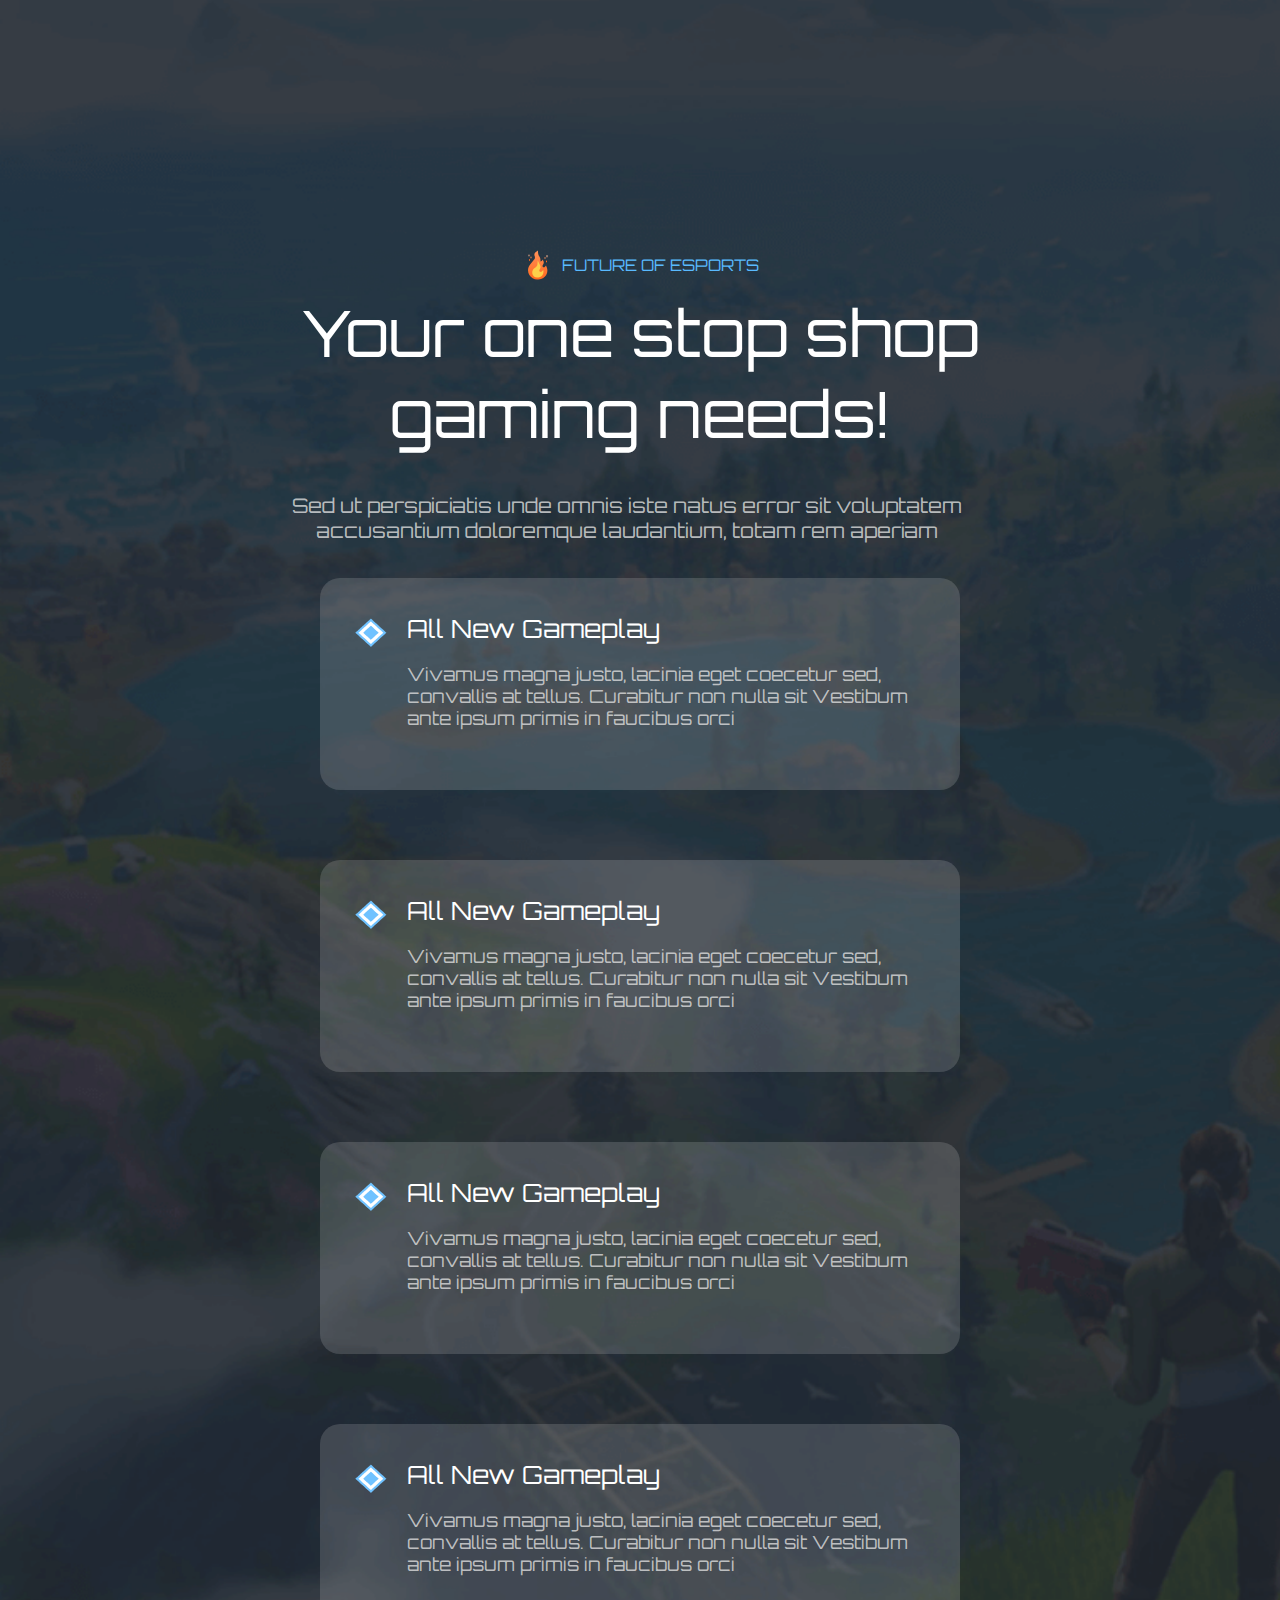
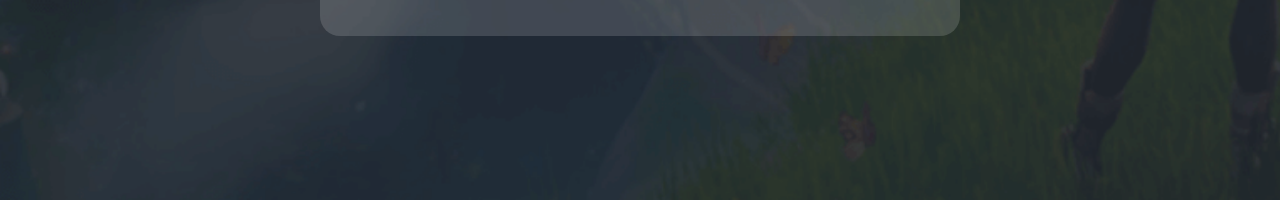
==== index.html @ 2cdca4f6 "index" ====
<!DOCTYPE html>
<html lang="en">
  <head>
    <meta charset="UTF-8" />
    <meta name="viewport" content="width=device-width, initial-scale=1.0" />
    <title>Projects</title>
    <link rel="stylesheet" href="./css/style.css" />
    <link
      rel="stylesheet"
      href="https://cdnjs.cloudflare.com/ajax/libs/font-awesome/6.5.2/css/all.min.css"
      integrity="sha512-SnH5WK+bZxgPHs44uWIX+LLJAJ9/2PkPKZ5QiAj6Ta86w+fsb2TkcmfRyVX3pBnMFcV7oQPJkl9QevSCWr3W6A=="
      crossorigin="anonymous"
      referrerpolicy="no-referrer"
    />
  </head>
  <body>
    <!-- <header id="navbar">
      <div class="container">
        <nav>
          <div class="nav-brand">
            <img class="logo__brand" src="./images/header/logo-brand.svg" alt="No img?" />
            <i
              class="fa-solid fa-bars nav-brandIcon"
              id="menu-toggleIconId"
            ></i>
          </div>
          <ul class="nav-menu" id="nav-menuId">
            <li class="nav-menu__item">
              <a href="#home_pg" class="nav-menu__link">Home</a>
            </li>
            <li class="nav-menu__item">
              <a href="#about_pg" class="nav-menu__link">About</a>
            </li>
            <li class="nav-menu__item">
              <a href="#teamg_pg" class="nav-menu__link">Team</a>
            </li>
            <li class="nav-menu__item">
              <a href="#shop_pg" class="nav-menu__link">Shop</a>
            </li>
            <li class="nav-menu__item">
              <a href="#pages_pg" class="nav-menu__link">Pages</a>
            </li>
          </ul>
          <div class="nav-btn" id="nav-btnId">
            <img class="moon_logo" src="./images/header/moon.svg" alt="" />
            <a href="#" class="nav-btn__link">Contact us</a>
          </div>
        </nav>
      </div>
    </header> -->

    <!-- <div class="game-bg" id="home_pg">
      <div class="container">
        <div class="game-bg__flex">
          <div class="game-bg__one">
            <p class="game-bg__fire">
              <img src="./images/game-bg/fire.svg" alt="" />
              <span class="game-bg__fire--span">FUTURE OF eSPORTS </span>
            </p>
            <h1 class="game-bg__h1">
              Unleash the Next
              <span class="game-bg__h1--relative"
                >Generation
                <img
                  class="game-bg__h1--absolute"
                  src="./images/game-bg/line.svg"
                  alt=""
                />
              </span>
              of Gaming
            </h1>
            <p class="game-bg__p">
              Lorem ipsum dolor sit amet, consectetur adipiscing elit. Felis,
              nec donec in morbi pulvinar. Enim non pulvinar neque.
            </p>
            <div class="game-bg__btnsFlex">
              <button class="game-bg__btn">Explore More</button>
              <a href="#" class="game-bg__btnLink">View our team</a>
            </div>
          </div>
          <div class="game-bg__two">
            <img
              class="game-bg__two--img"
              src="./images/game-bg/game.svg"
              alt=""
            />
          </div>
        </div>
      </div>
    </div> -->

    <!-- <div class="yellow_section" id="about_pg">
      <div class="container">
        <div class="yellow_element">
          <div class="element_text">
            <h1 class="text_h1">
              Our Sponsors
              <span class="line_our"
                ><img src="./images/blue_line.png" alt="No imag?"
              /></span>
            </h1>
            <p class="lorem">
              Lorem ipsum dolor sit amet, consectetur adipiscing elit. Felis,
              nec donec in morbi pulvinar. Enim non pulvinar neque.
            </p>
          </div>
          <div class="section_logos">
            <div class="logo_two_box">
              <img class="two_section_brends" src="./images/Y_image1.png" alt="No image?" />
              <img class="two_section_brends" src="./images/Y_image2.png" alt="No image?" />
              <img class="two_section_brends" src="./images/Y_image3.png.png" alt="No image?" />
            </div>
            <div class="logo_two_box">
              <img class="two_section_brends" src="./images/Y_image4.png.png" alt="No image?" />
              <img class="two_section_brends" src="./images/Y_image5.png.png" alt="No image?" />
              <img class="two_section_brends" src="./images/Y_image6.png.png" alt="No image?" />
            </div>
          </div>
        </div>
      </div>
    </div> -->
    
    <div class="bg_nature" id="teamg_pg">
      <div class="container">
        <div class="nature_element">
          <div class="nature_element_one">
            <div class="head_fire">
              <img class="four_fire" src="./images/game-bg/fire.svg" alt="No image?" />
              <span class="future">FUTURE OF ESPORTS </span>
            </div>
            <h1 class="shop_text">Your one stop shop gaming needs!</h1>
            <p class="error_text">
              Sed ut perspiciatis unde omnis iste natus error sit voluptatem
              accusantium doloremque laudantium, totam rem aperiam
            </p>
          </div>
          <div class="nature_element_two">
            <div class="four_box">
              <div class="boxs">
                <img class="Vector" src="./images/Vector.png" alt="No image?" />
                <div class="box">
                  <div class="All_text">
                    <h1 class="All_text_h1">All New Gameplay</h1>
                    <p class="Vivamus_p">
                      Vivamus magna justo, lacinia eget coecetur sed, convallis
                      at tellus. Curabitur non nulla sit Vestibum ante ipsum
                      primis in faucibus orci
                    </p>
                  </div>
                </div>
              </div>
              <div class="boxs">
                <img class="Vector" src="./images/Vector.png" alt="No image?" />
                <div class="box">
                  <div class="All_text">
                    <h1 class="All_text_h1">All New Gameplay</h1>
                    <p class="Vivamus_p">
                      Vivamus magna justo, lacinia eget coecetur sed, convallis
                      at tellus. Curabitur non nulla sit Vestibum ante ipsum
                      primis in faucibus orci
                    </p>
                  </div>
                </div>
              </div>
            </div>
            <div class="four_box">
              <div class="boxs">
                <img class="Vector" src="./images/Vector.png" alt="No image?" />
                <div class="box">
                  <div class="All_text">
                    <h1 class="All_text_h1">All New Gameplay</h1>
                    <p class="Vivamus_p">
                      Vivamus magna justo, lacinia eget coecetur sed, convallis
                      at tellus. Curabitur non nulla sit Vestibum ante ipsum
                      primis in faucibus orci
                    </p>
                  </div>
                </div>
              </div>
              <div class="boxs">
                <img class="Vector" src="./images/Vector.png" alt="No image?" />
                <div class="box">
                  <div class="All_text">
                    <h1 class="All_text_h1">All New Gameplay</h1>
                    <p class="Vivamus_p">
                      Vivamus magna justo, lacinia eget coecetur sed, convallis
                      at tellus. Curabitur non nulla sit Vestibum ante ipsum
                      primis in faucibus orci
                    </p>
                  </div>
                </div>
              </div>
            </div>
          </div>
        </div>
      </div>
    </div>

    <!-- <div class="bg_frame__4" id="shop_pg">
      <div class="container">
        <div class="nature_elements">
          <div class="nature_element_four">
            <div class="fire_frame_p">
              <img class="four_fire" src="./images/fire.png" alt="not img">
              <span class="future_four_p">FUTURE OF ESPORTS</span>
            </div>
            <h1 class="video_text">The new era of cloud gaming here</h1>
            <p class="error_text_four">
              Sed ut perspiciatis unde omnis iste natus error sit voluptatem accusantium doloremque laudantium, totam rem aperiam, eaque ipsa quae ab illo inventore veritatis et quasi architecto beatae vitae dicta sunt explicabo. Nemo enim ipsam voluptatem quia
            </p>
            <div class="four__btn">
            <button class="game-bg__btn">Explore More</button>
            </div>
          </div>

          <div class="container_video">
            <div class="container_med_pg">
            <img src="./images/game-bg/IMAGE.svg" alt="Thumbnail" class="thumbnail" id="thumbnail">
            <button class="play-button" id="play-button">
                <img class="play_img_btn" src="./images/game-bg/play_button.svg" alt="">
            </button>
          </div>
            <video id="video" width="600" controls style="display: none;">
                <source src="./video/fornite_dance_edit.mp4" type="video/mp4">
                Your browser does not support the video tag.
            </video>
        </div>
        <script src="./js/video.js"></script>
        </div>
      </div>
    </div> -->

    <!-- <div class="bg_frame__5" id="pages_pg">
      <div class="container">
        <div class="nature_thee_bgs">
          <div class="nature_elements_five">
            <div class="fort_bg__one">
              <img class="back__icon_one" src="./images/header/icon_one.svg" alt="">
              <div class="smt_text">
                <span class="smooth_fps_text">Smooth FPS</span>
              </div>
            </div>
            <div class="fort_bg__two">
              <img class="back__icon_two" src="./images/header/icon_two.svg" alt="">
              <div class="mlt_text">
                <span class="multiplayer_text">Multiplayer</span>
              </div>
            </div>
            <div class="fort_bg__three">
              <img class="back__icon_three" src="./images/header/icon_three.svg" alt="">
              <div class="opn_text">
                <span class="open_world_text">Open World</span>
              </div>
            </div>
          </div>
        </div>
      </div>
    </div> -->

    <!-- <div class="bg_frame__6" id="pages_pg">
      <div class="container">
        <div class="nature_four_bgs">
          <div class="nature_element_six">
            <div class="fire_frame_p">
              <div class="Arslon_text">    <img class="four_fire" src="./images/fire.png" alt="not img">
                <span class="future_four_p">FUTURE OF ESPORTS</span></div>
              <h1 class="video_text_six">Latest News & Articles</h1>
            </div>
            <div class="rnd__btn">
              <button class="six_btn">Read More</button>
            </div>
          </div>
        </div>
        <div class="onesa_page">
          <div class="ps__pult">
            <div class="ps_pult_for_bg">
              <img class="ps_five_controler" src="./images/game-bg/ps_pult.svg" alt="">
            </div>
            <div class="ps_texts">
              <span class="ps__pult_text_one">April 2, 2021</span>
              <h3 class="ps__pult_text_two">Esports Group teams up with the Indianapolis Colts</h3>
            </div>
          </div>
          <div class="two___pages">

            <div class="two_in_one">
            <div class="gamer_boy">
              <img class="gamer_boyy" src="./images/game-bg/gamer_boy.svg" alt="">
              <div class="gamer_by_text">
                <span class="gamer_boy_text_one">April 2, 2021</span>
                <h4 class="gamer_boy_text_two">NAVI reveals s1mple fifth anniversary</h4>
              </div>
            </div>

            <div class="game__table">
              <img class="game_table_table" src="./images/game-bg/game_table.svg" alt="">
              <div class="table_text">
                <span class="gamer_boy_text_one">April 2, 2021</span>
                <h4 class="gamer_boy_text_two">A1esports Shares new picture</h4>
              </div>
            </div>
          </div>

          <div class="two_in_one_2">
            <div class="game__keyboard">
              <img class="kyb_kyb" src="./images/game-bg/game_keyboard.svg" alt="">
              <div class="table_text">
                <span class="gamer_boy_text_one">April 2, 2021</span>
                <h4 class="gamer_boy_text_two">T1 unveil partnership with Razer</h4>
              </div>
            </div>

            <div class="game__club">
              <img class="club_club" src="./images/game-bg/game_club.svg" alt="">
              <div class="table_text">
                <span class="gamer_boy_text_one">April 2, 2021</span>
                <h4 class="gamer_boy_text_two">T1 unveil partnership with Razer</h4>
              </div>
            </div>
          </div>

          </div>
        </div>
      </div>
    </div> -->

    <!-- <footer id="pages_pg">
      <div class="container">
      <div class="footer_bg">
        <div class="footer_all_texts">
        <div class="footer_one_text">
          <h2 class="footer_one_text_h2">Join the largest gaming community
            <span class="blue_line_bl">
              <img class="blue_line_footer" src="./images/blue_line.png" alt="">
            </span>
          </h2>
        </div>
        <div class="footer_two_text">
          <span class="footer_two_text_two">Nulla porttitor accumsan tincidunt. Curabitur non nulla sit amet nisl tempus</span>
        </div>
        <div class="footer_three_text">
          <span class="footer_three_text_three">
            lectus. Cras ultricies ligula sed magna dictum porta. Nulla quis lorem ut libero malesu ada feugiat. Nulla quis lorem ut libero malesuada feugiat. Vivamus magna justo
          </span>
        </div>
    </div>

    <div class="subscribe-container">
      <input type="email" placeholder="Your Email Address">
      <button type="button">Subscribe Now</button>
    </div>

    </div>
    </div>
    </footer> -->
    
    <script src="./js/main.js"></script>
  </body>
</html>
---- css/style.css ----
@import url("https://fonts.googleapis.com/css2?family=Orbitron:wght@400..900&display=swap");
@import url("./top.css");
@import url("./header.css");
@import url("./game.css");
@import url("./sections.css");
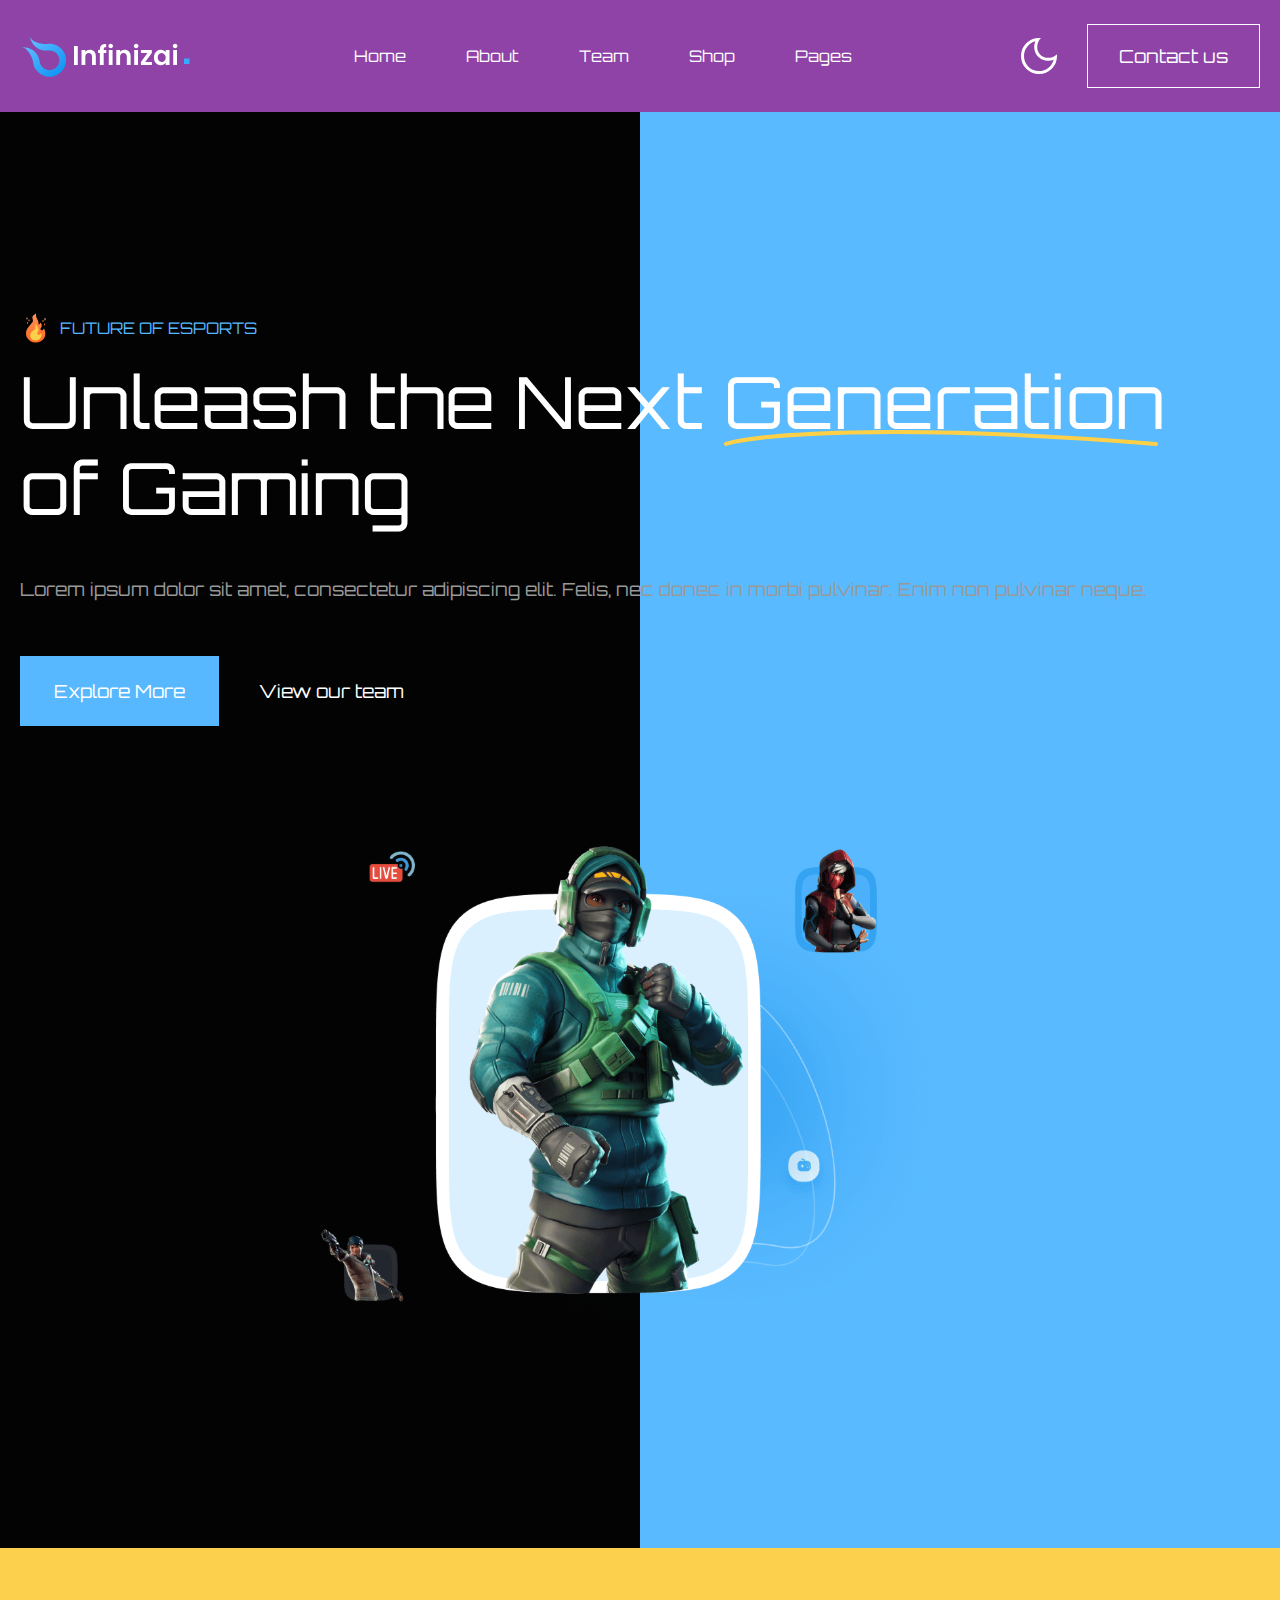
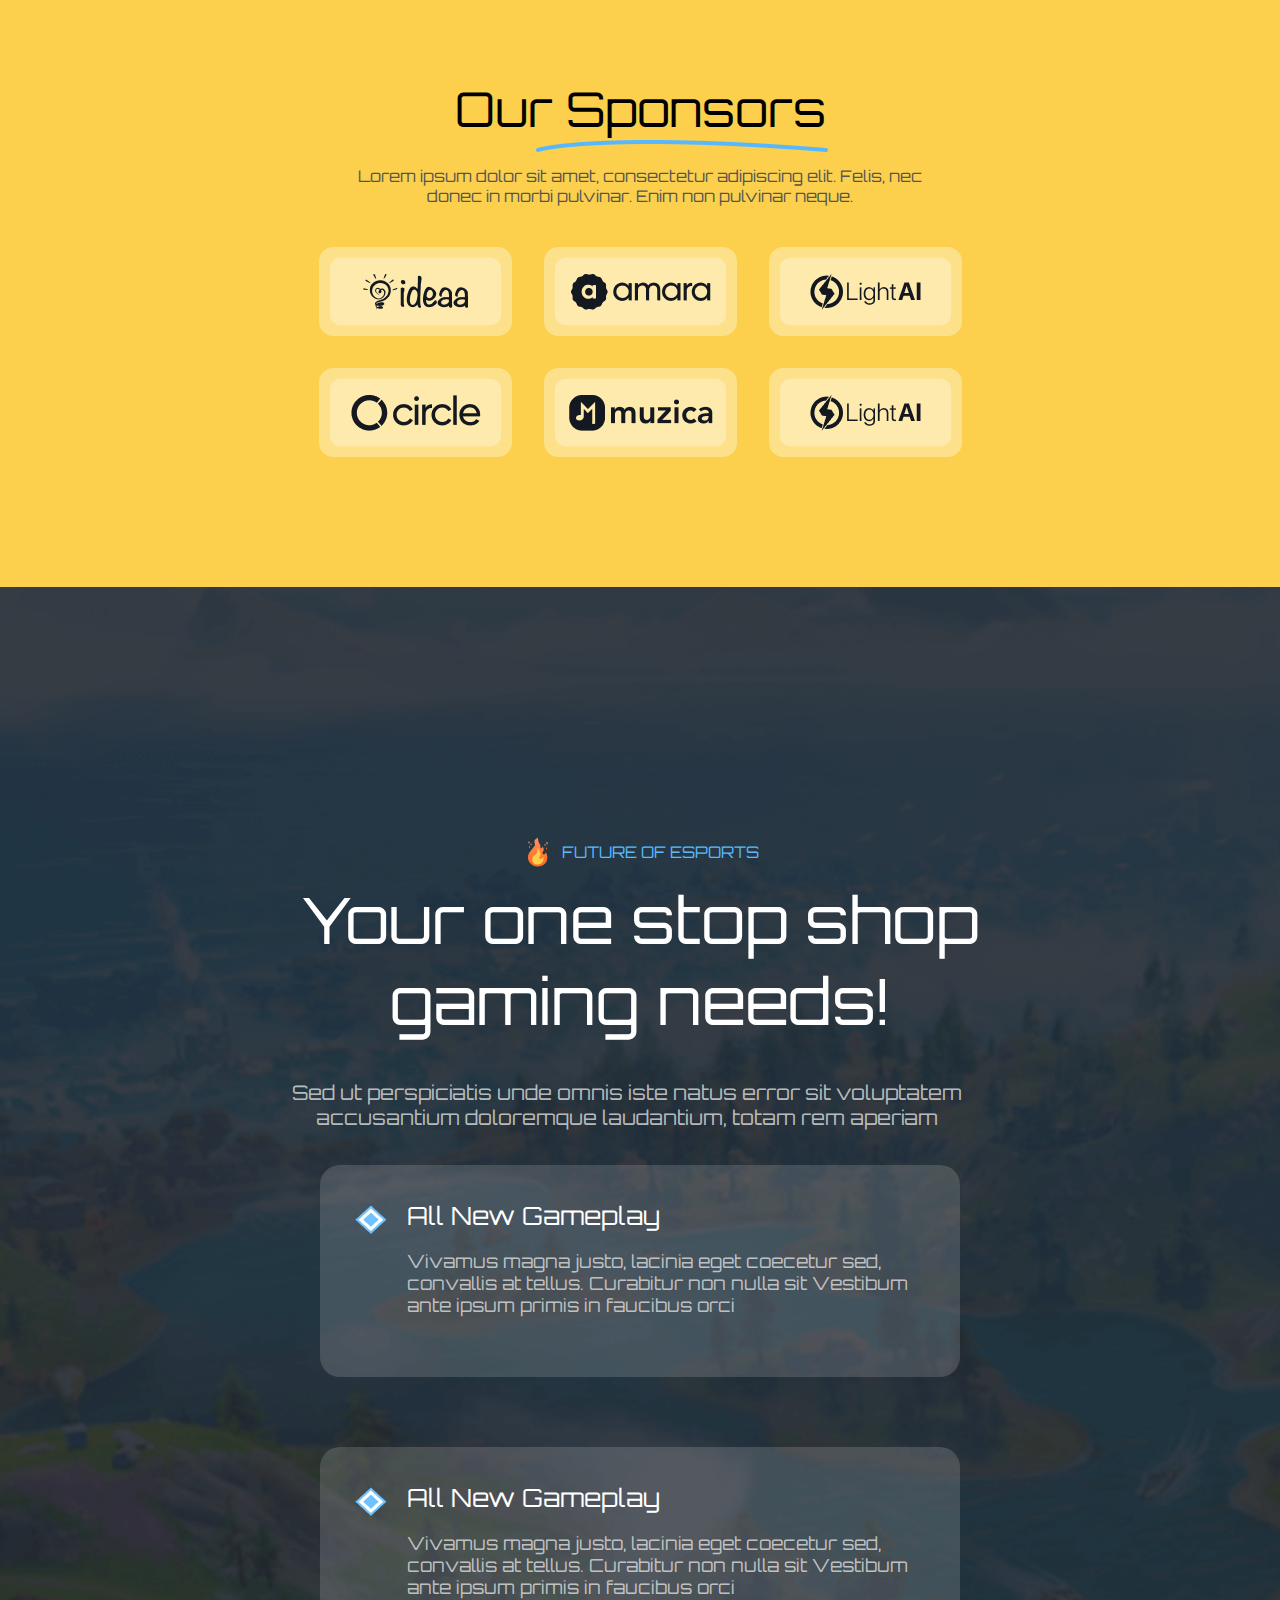
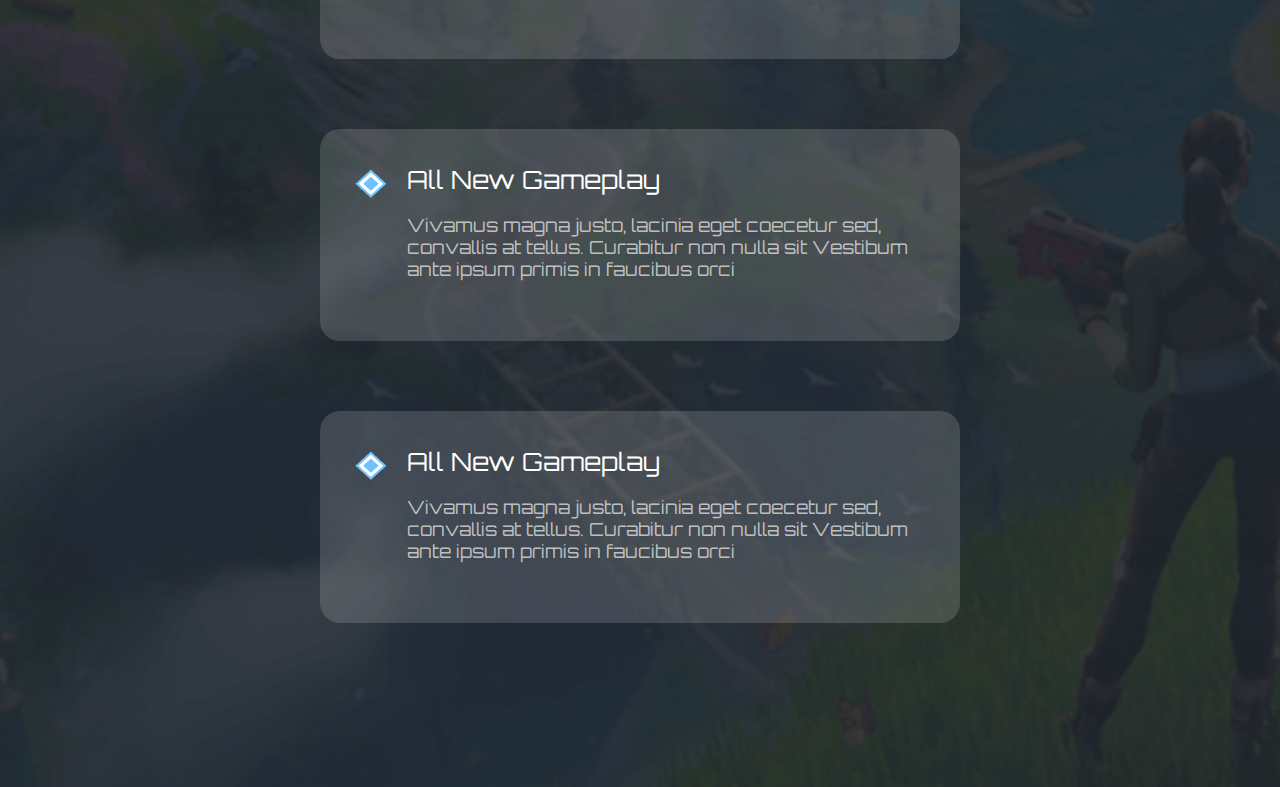
==== commit 622ce821: "edit index" ====
--- a/index.html
+++ b/index.html
@@ -14,7 +14,7 @@
     />
   </head>
   <body>
-    <!-- <header id="navbar">
+    <header id="navbar">
       <div class="container">
         <nav>
           <div class="nav-brand">
@@ -47,9 +47,9 @@
           </div>
         </nav>
       </div>
-    </header> -->
-
-    <!-- <div class="game-bg" id="home_pg">
+    </header>
+
+    <div class="game-bg" id="home_pg">
       <div class="container">
         <div class="game-bg__flex">
           <div class="game-bg__one">
@@ -87,9 +87,9 @@
           </div>
         </div>
       </div>
-    </div> -->
-
-    <!-- <div class="yellow_section" id="about_pg">
+    </div>
+
+    <div class="yellow_section" id="about_pg">
       <div class="container">
         <div class="yellow_element">
           <div class="element_text">
@@ -118,7 +118,7 @@
           </div>
         </div>
       </div>
-    </div> -->
+    </div>
     
     <div class="bg_nature" id="teamg_pg">
       <div class="container">
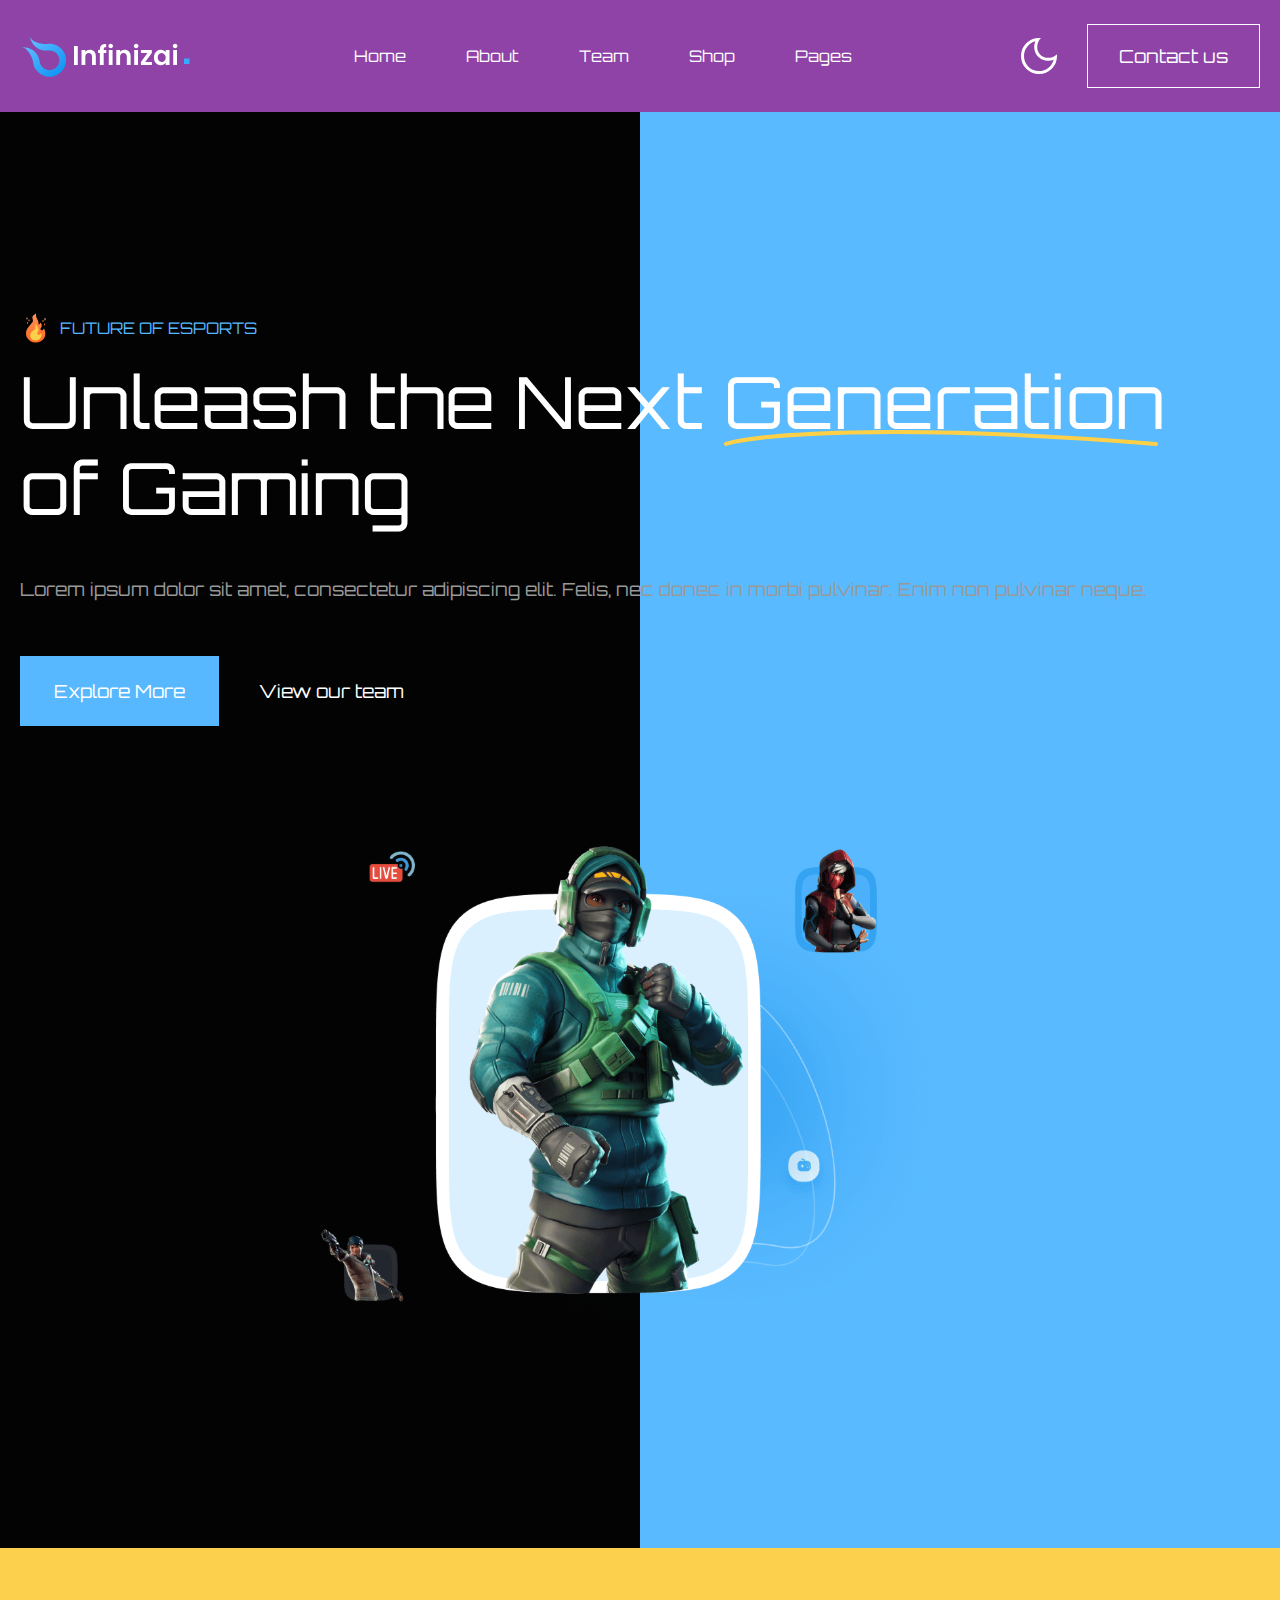
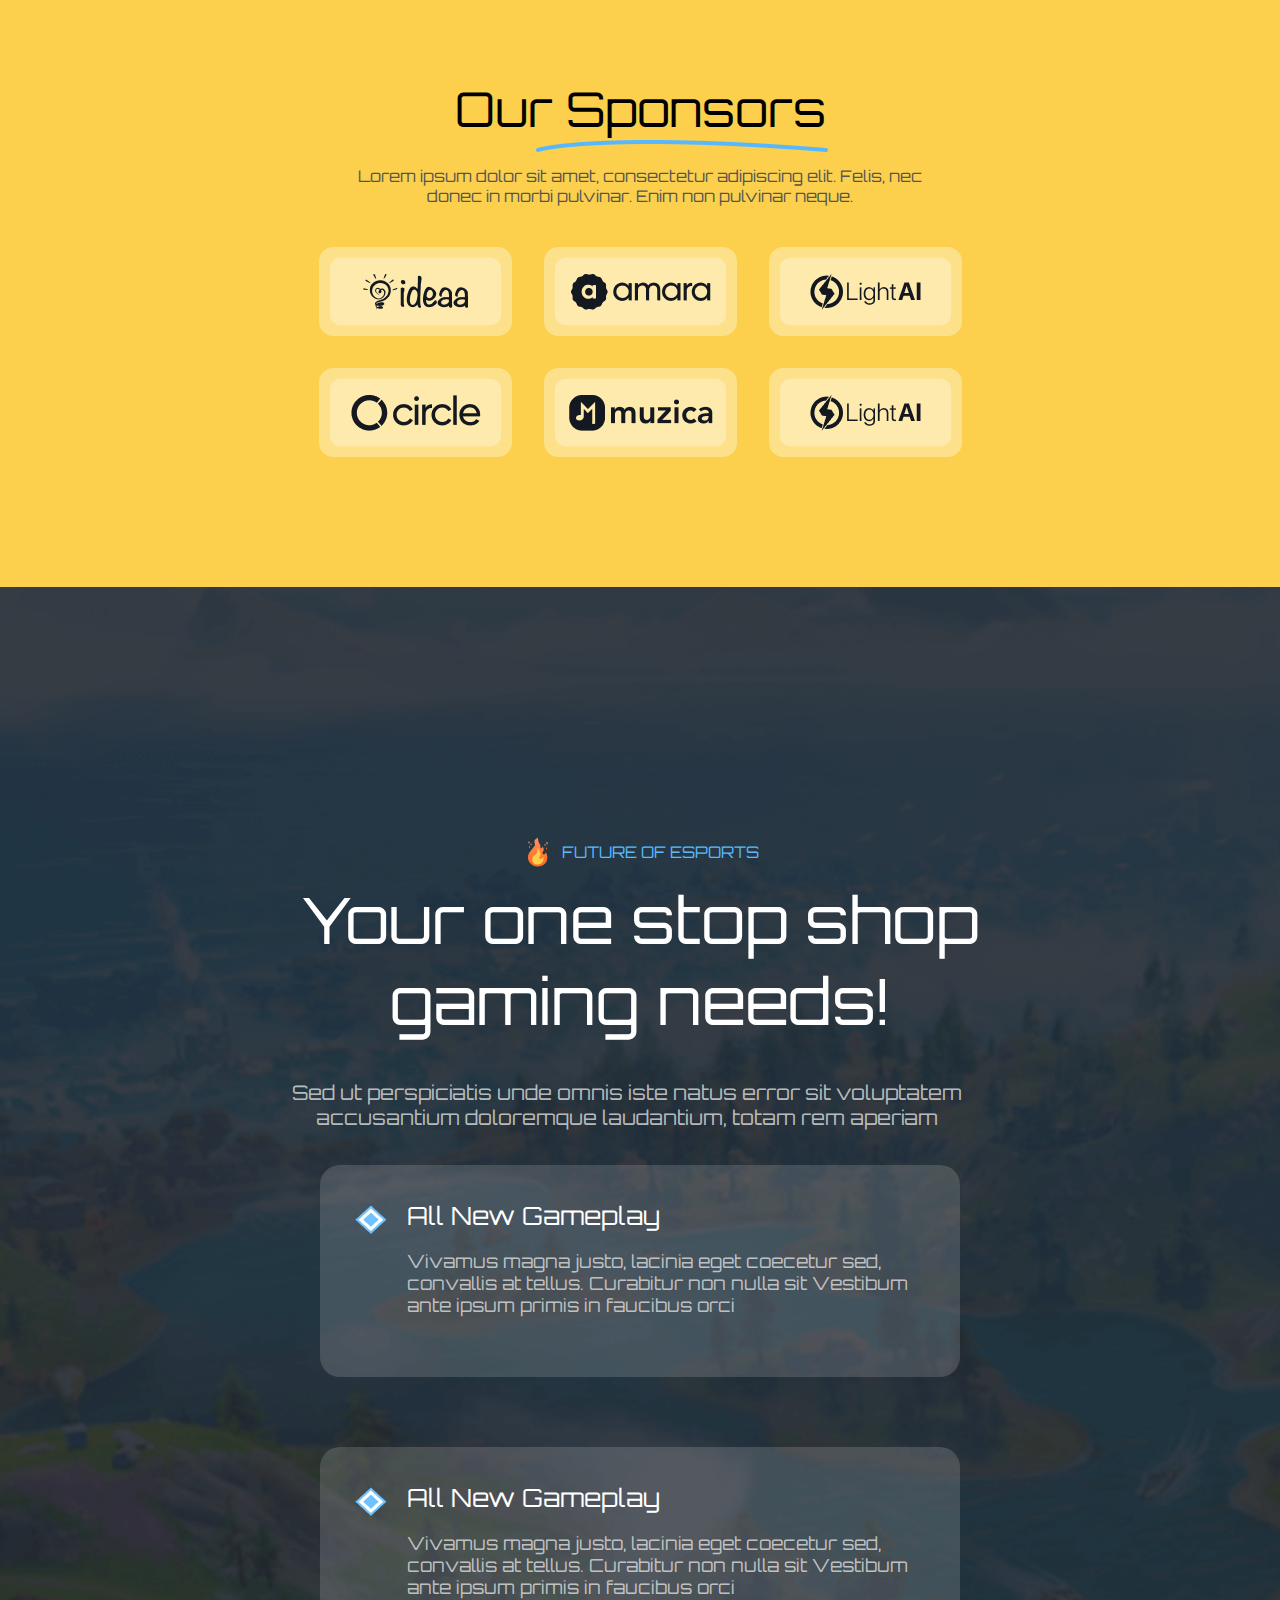
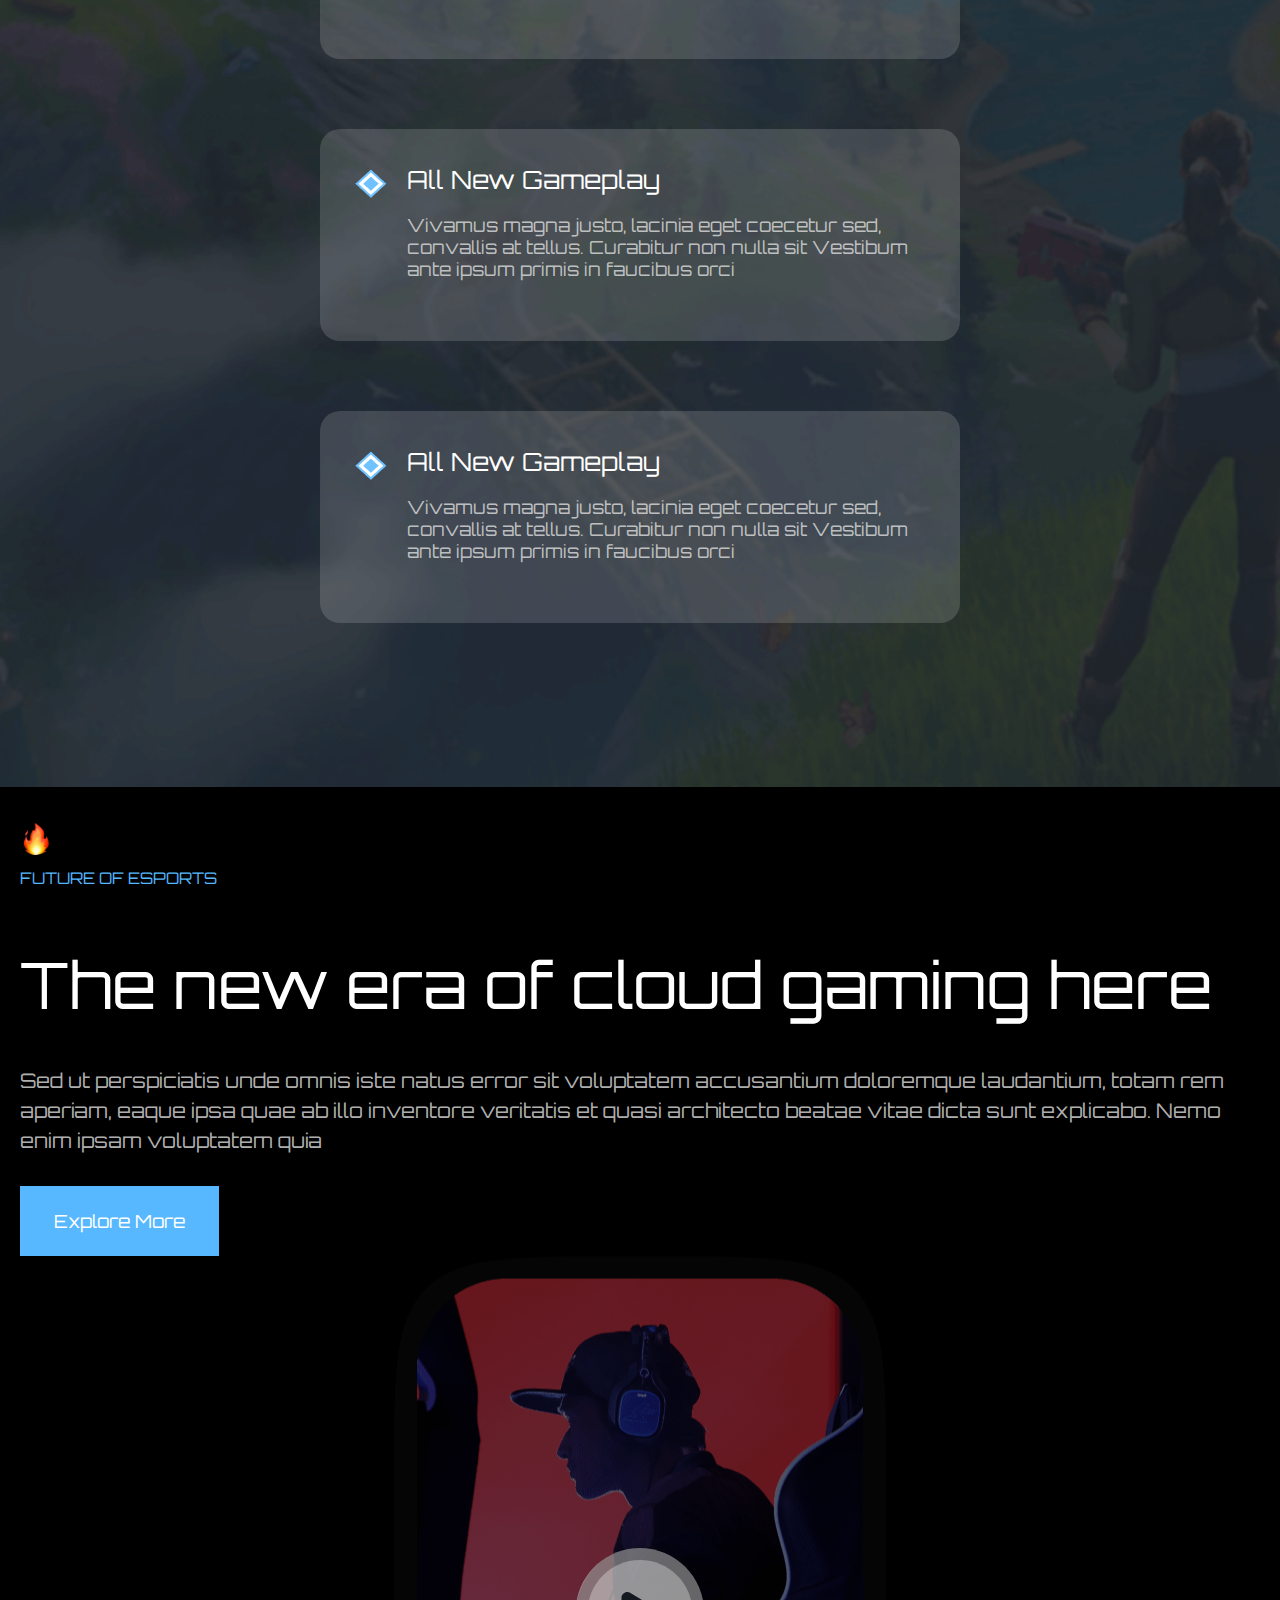
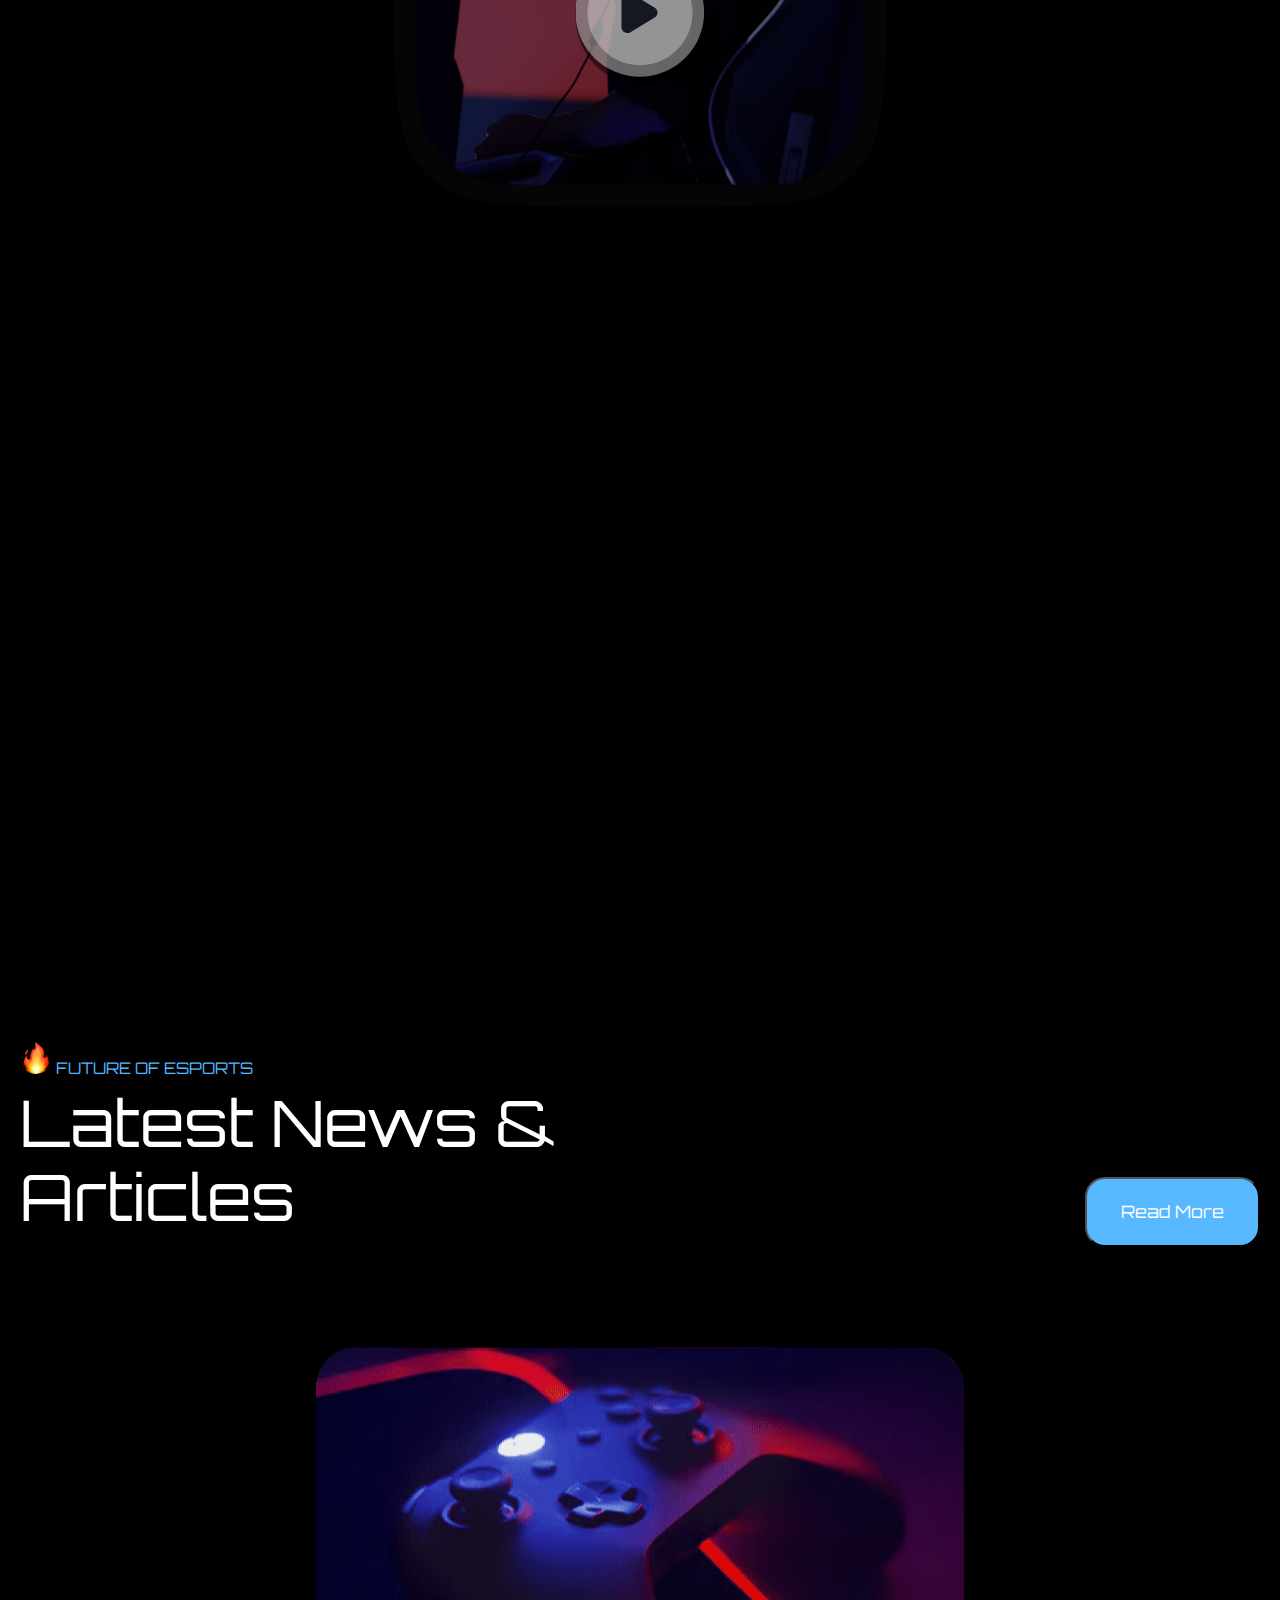
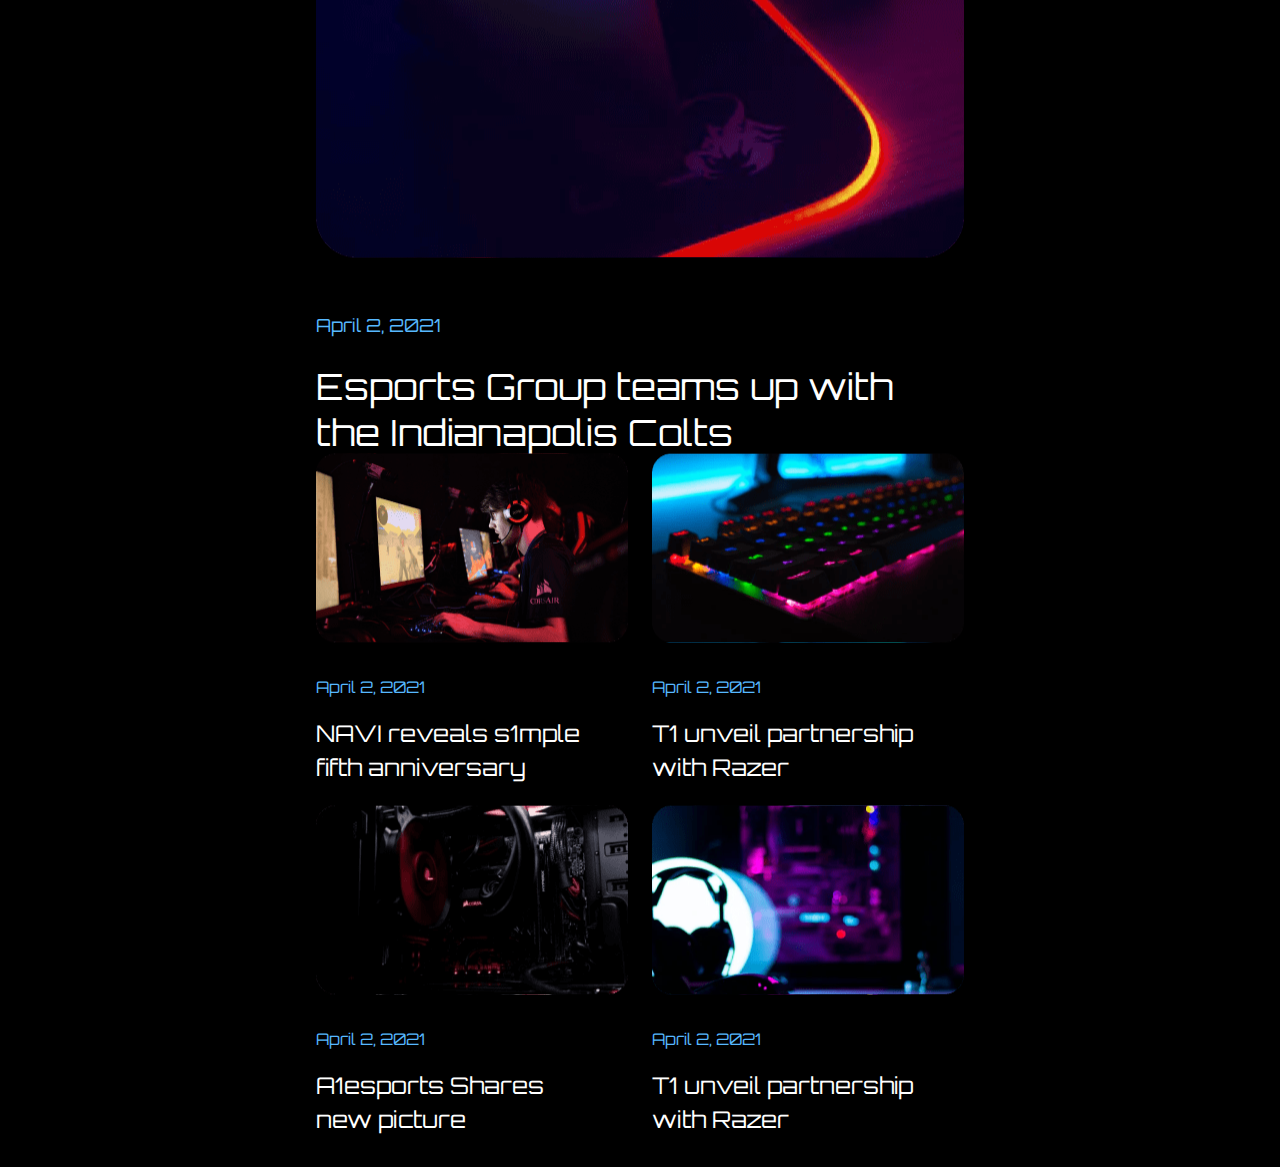
==== commit 712cbdb1: "edit index" ====
--- a/index.html
+++ b/index.html
@@ -196,7 +196,7 @@
       </div>
     </div>
 
-    <!-- <div class="bg_frame__4" id="shop_pg">
+    <div class="bg_frame__4" id="shop_pg">
       <div class="container">
         <div class="nature_elements">
           <div class="nature_element_four">
@@ -220,7 +220,7 @@
                 <img class="play_img_btn" src="./images/game-bg/play_button.svg" alt="">
             </button>
           </div>
-            <video id="video" width="600" controls style="display: none;">
+            <video class="fornite_dance_player" id="video" width="600" controls style="display: none;">
                 <source src="./video/fornite_dance_edit.mp4" type="video/mp4">
                 Your browser does not support the video tag.
             </video>
@@ -228,7 +228,7 @@
         <script src="./js/video.js"></script>
         </div>
       </div>
-    </div> -->
+    </div>
 
     <!-- <div class="bg_frame__5" id="pages_pg">
       <div class="container">
@@ -257,12 +257,12 @@
       </div>
     </div> -->
 
-    <!-- <div class="bg_frame__6" id="pages_pg">
+    <div class="bg_frame__6" id="pages_pg">
       <div class="container">
         <div class="nature_four_bgs">
           <div class="nature_element_six">
             <div class="fire_frame_p">
-              <div class="Arslon_text">    <img class="four_fire" src="./images/fire.png" alt="not img">
+              <div class="Arslon_text"><img class="four_fire" src="./images/fire.png" alt="not img">
                 <span class="future_four_p">FUTURE OF ESPORTS</span></div>
               <h1 class="video_text_six">Latest News & Articles</h1>
             </div>
@@ -322,7 +322,7 @@
           </div>
         </div>
       </div>
-    </div> -->
+    </div>
 
     <!-- <footer id="pages_pg">
       <div class="container">
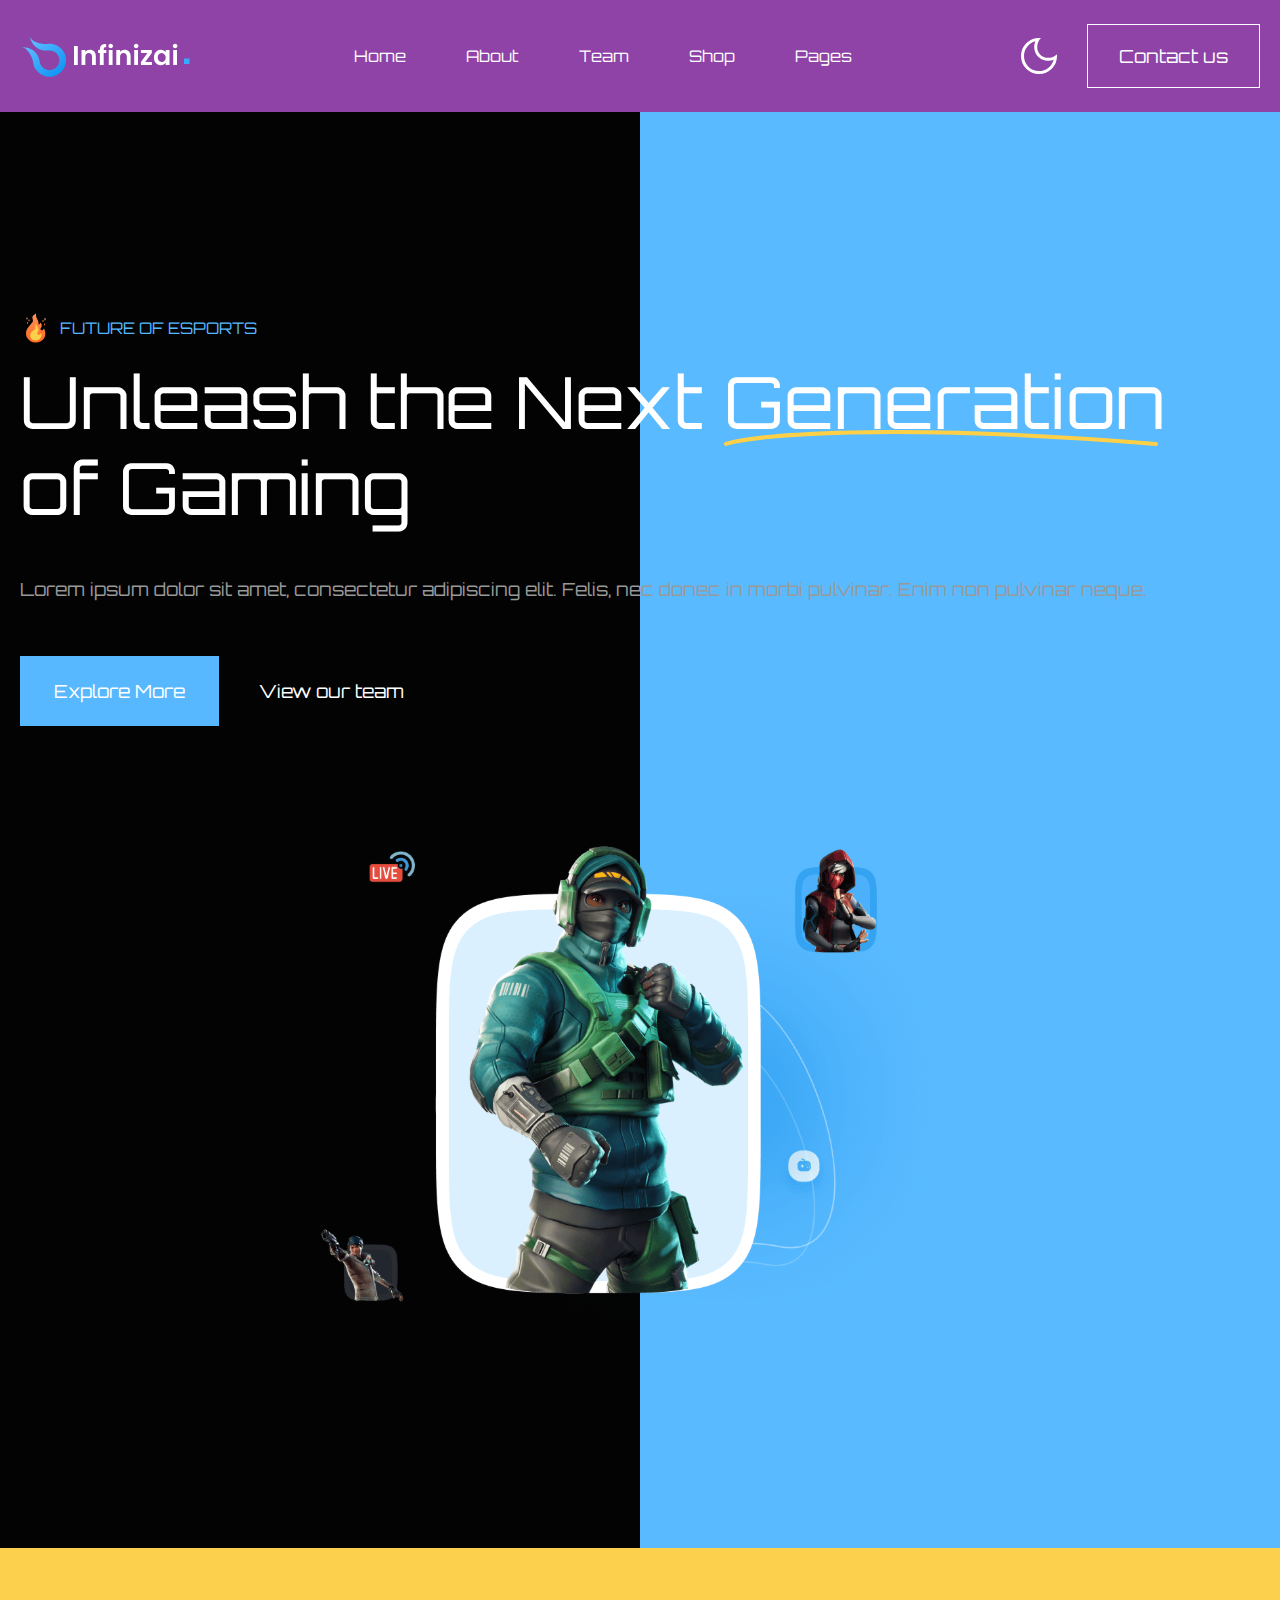
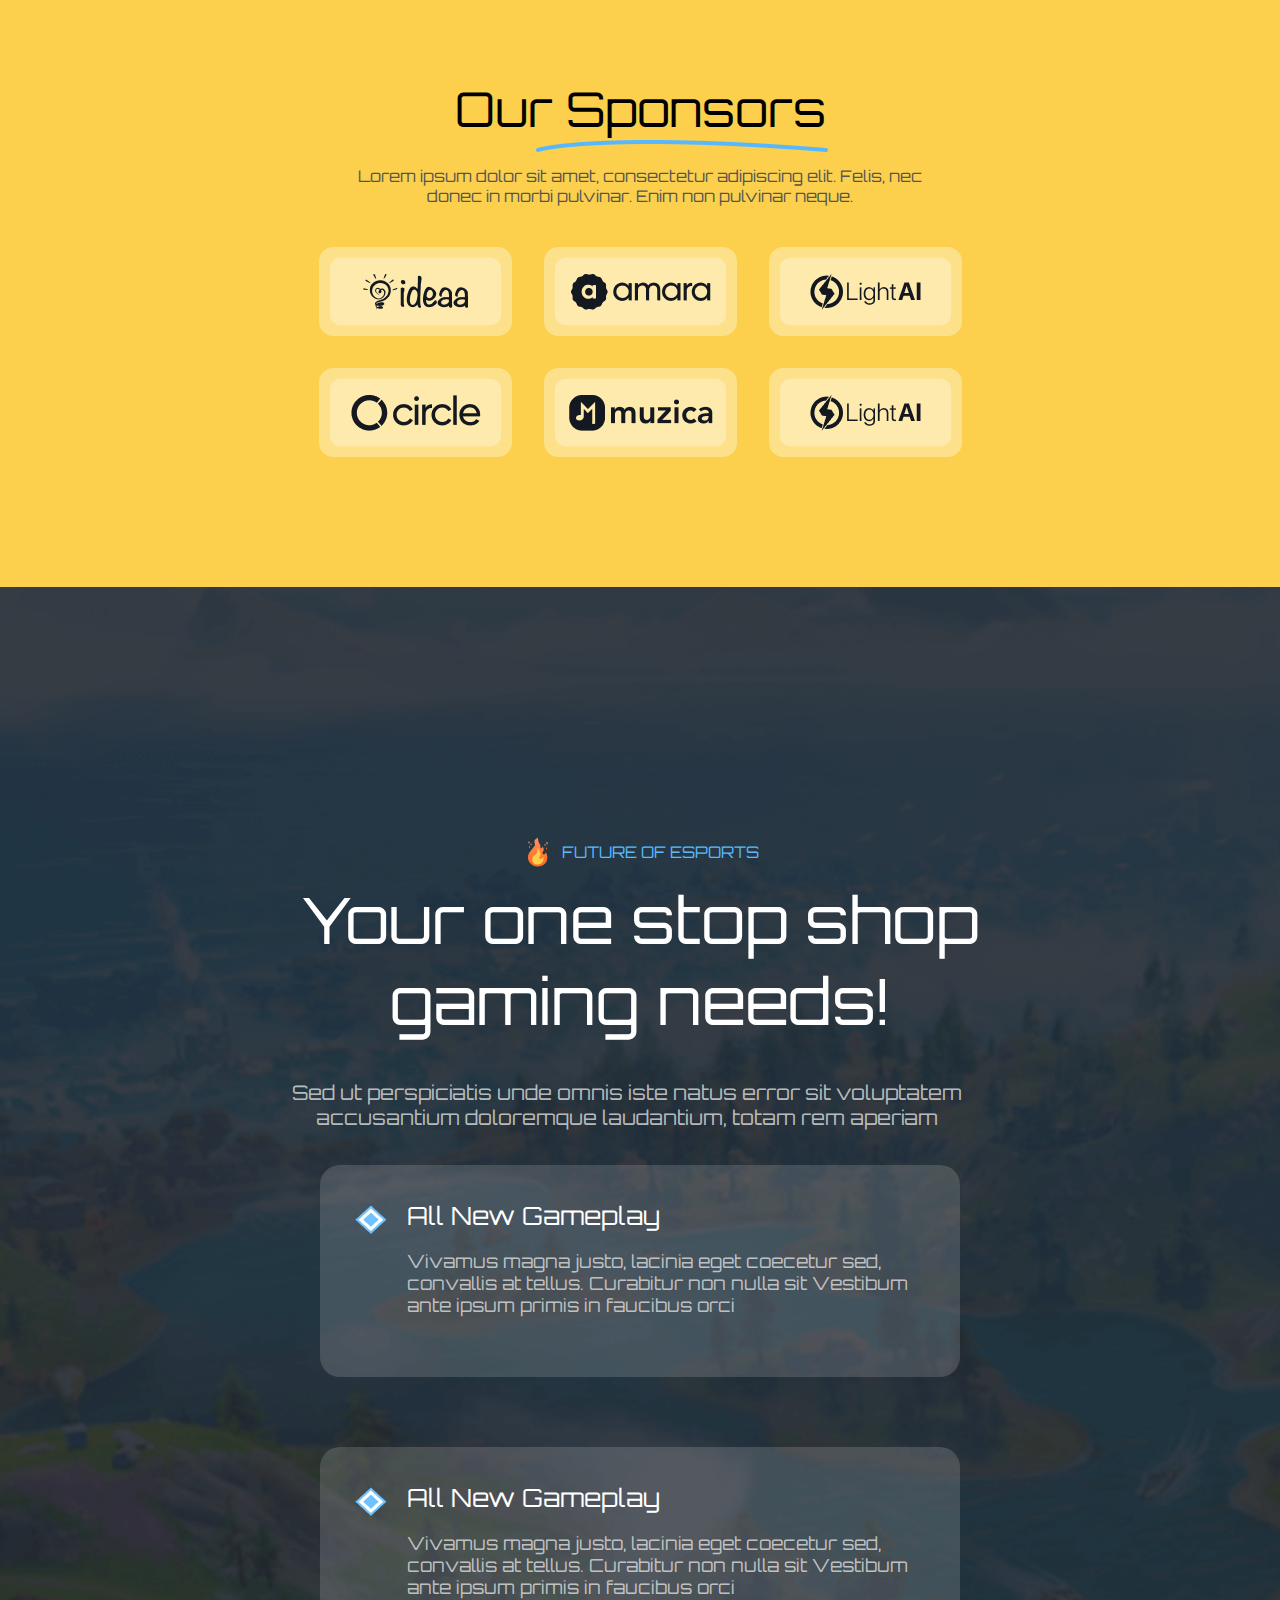
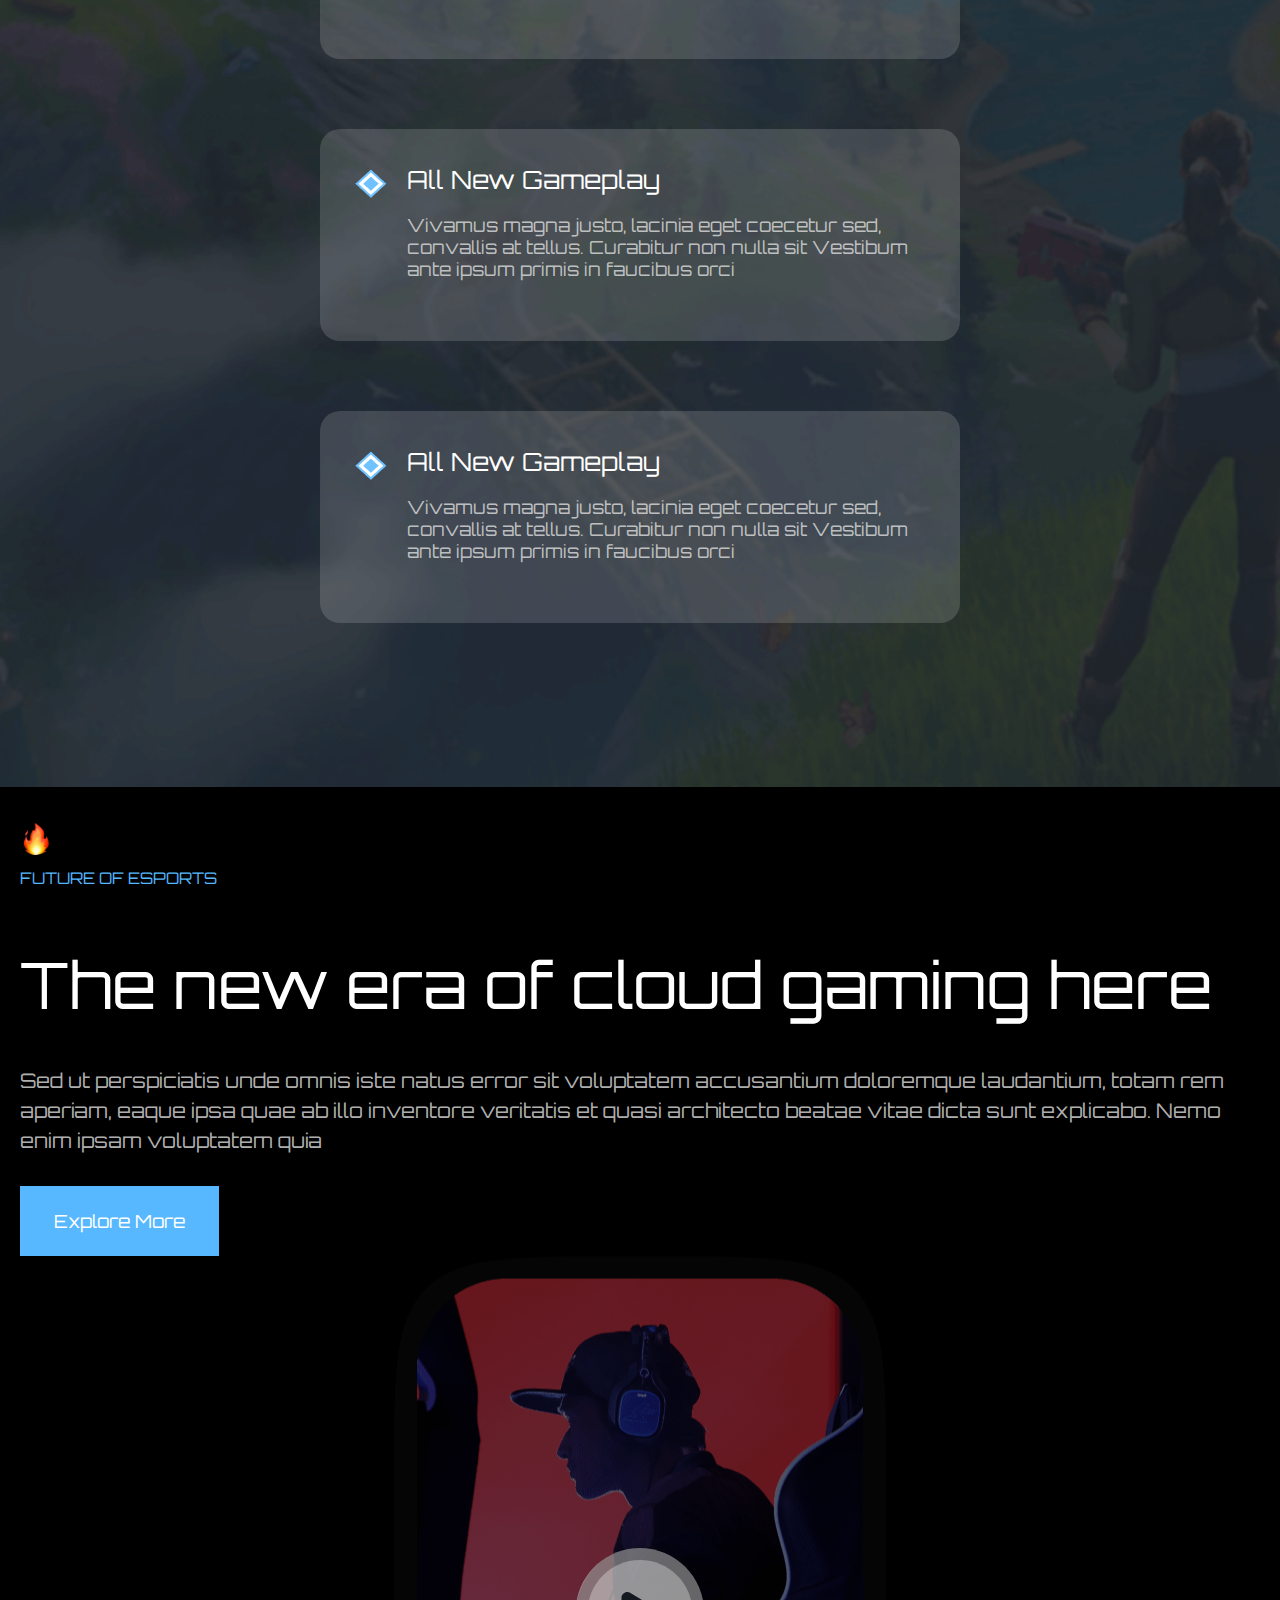
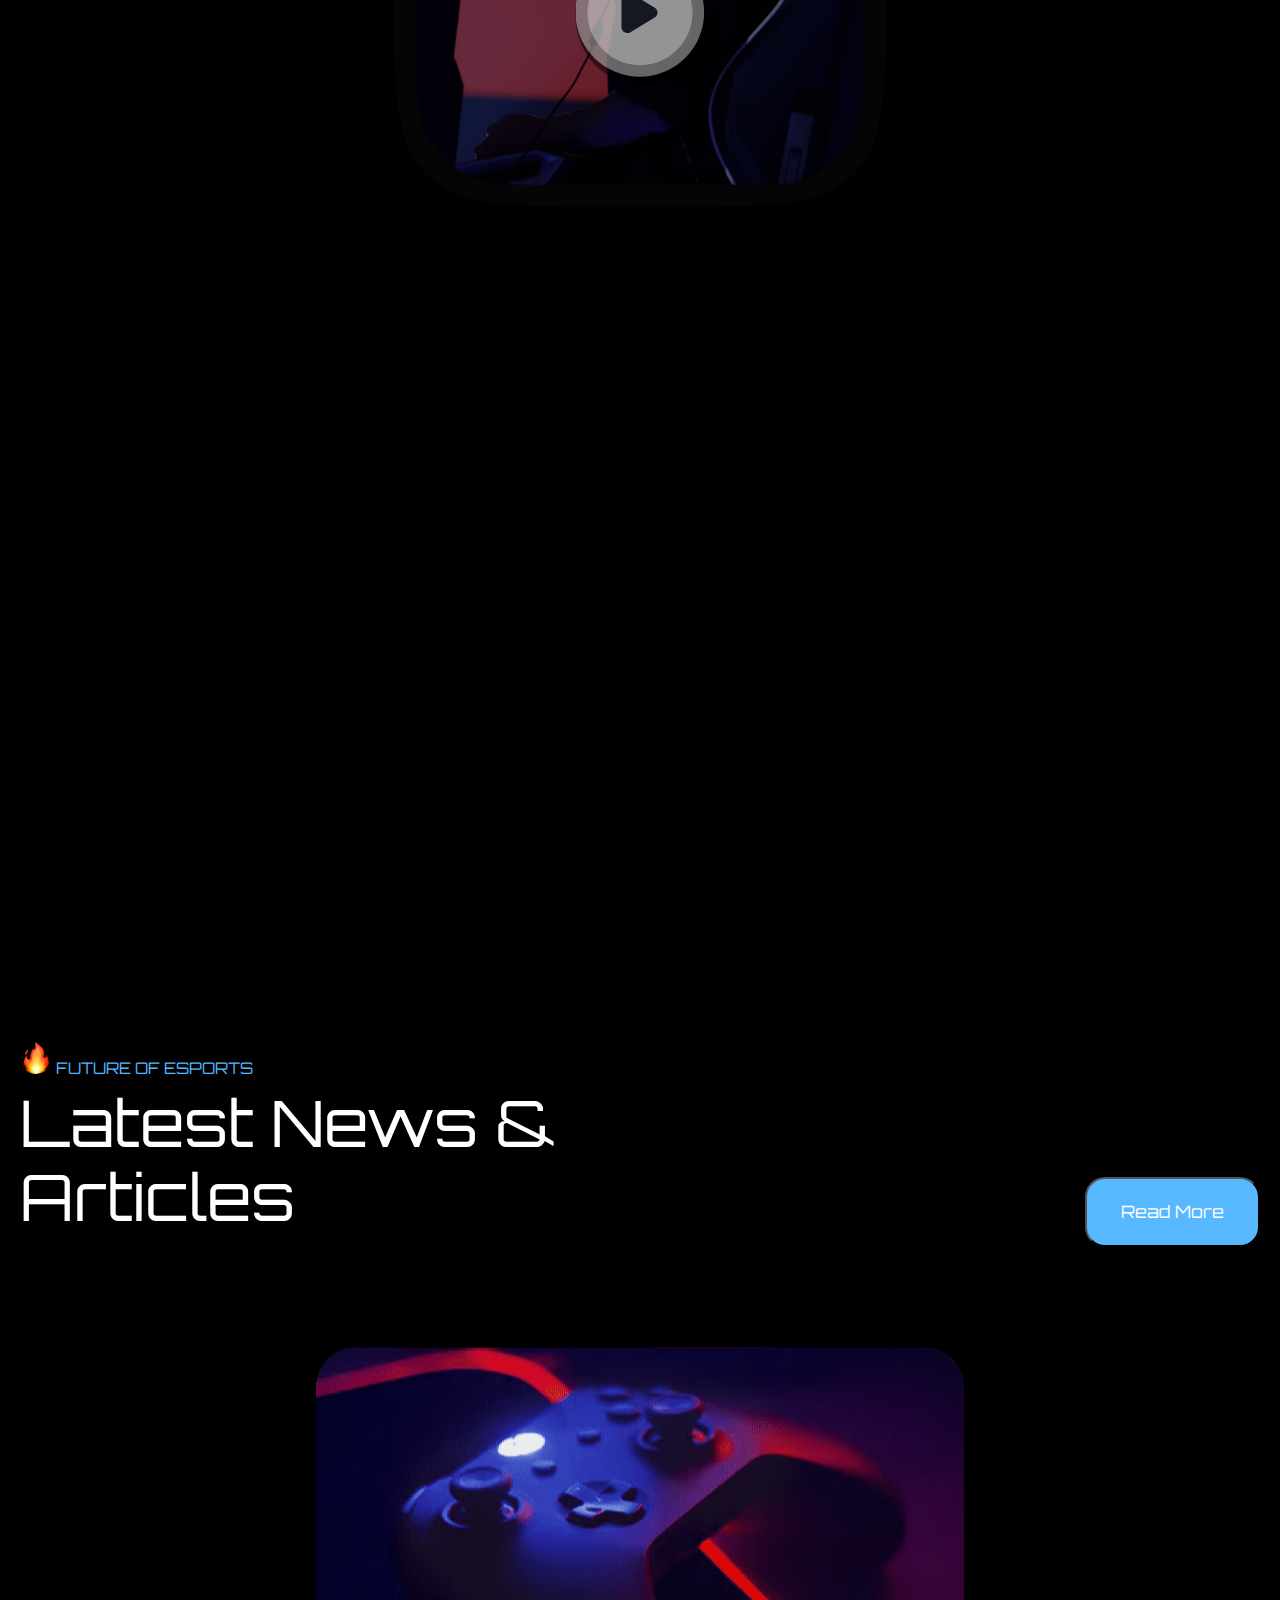
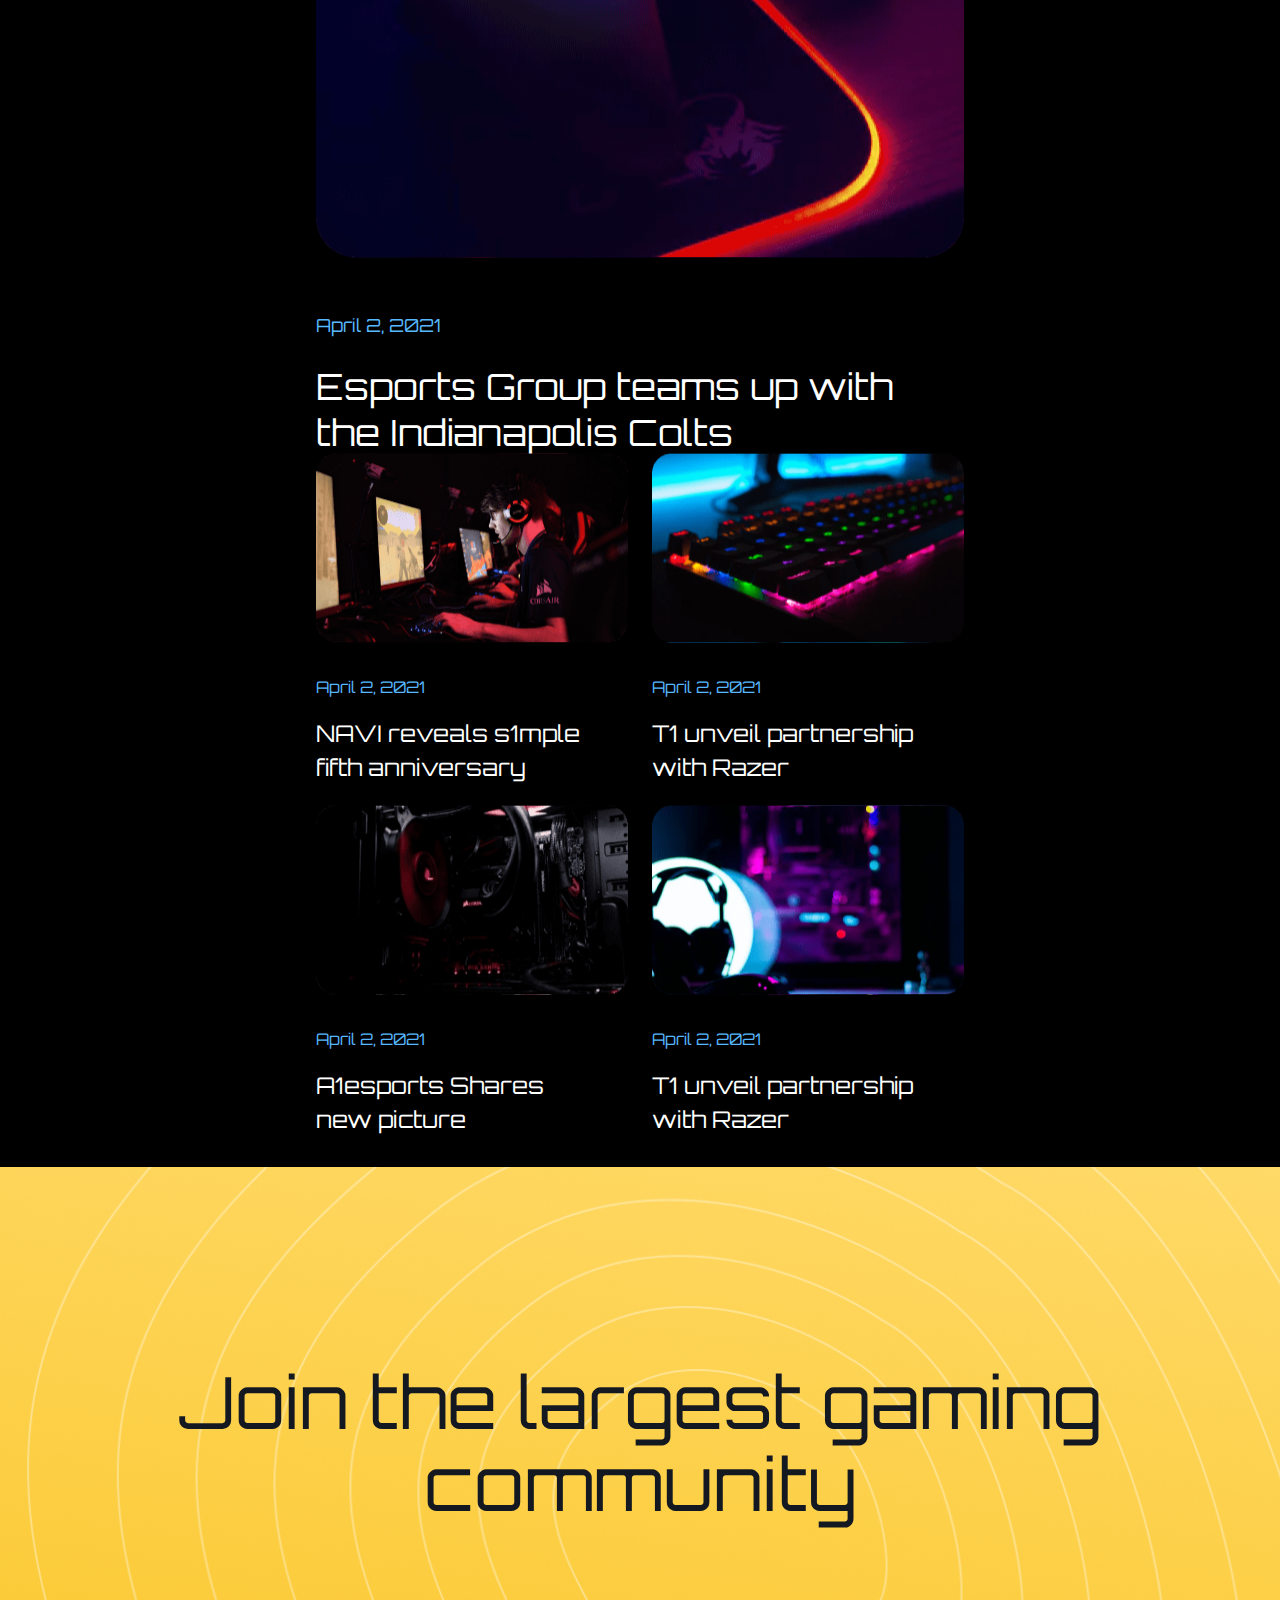
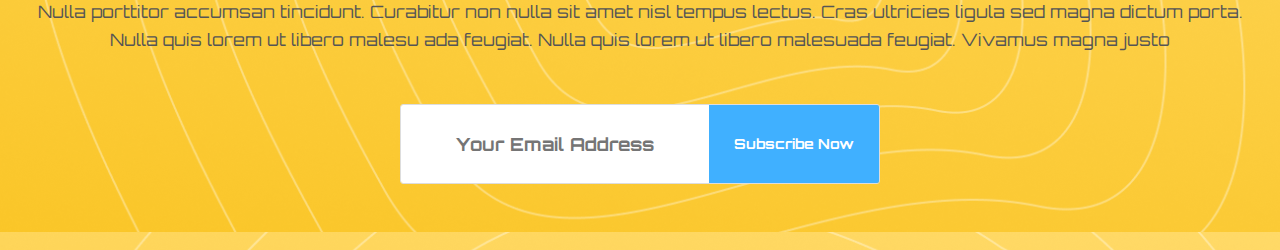
==== commit e1b42cb5: "edit index" ====
--- a/index.html
+++ b/index.html
@@ -324,27 +324,21 @@
       </div>
     </div>
 
-    <!-- <footer id="pages_pg">
+    <footer id="pages_pg">
       <div class="container">
       <div class="footer_bg">
         <div class="footer_all_texts">
         <div class="footer_one_text">
           <h2 class="footer_one_text_h2">Join the largest gaming community
-            <span class="blue_line_bl">
+            <!-- <span class="blue_line_bl">
               <img class="blue_line_footer" src="./images/blue_line.png" alt="">
-            </span>
+            </span> -->
           </h2>
         </div>
         <div class="footer_two_text">
-          <span class="footer_two_text_two">Nulla porttitor accumsan tincidunt. Curabitur non nulla sit amet nisl tempus</span>
-        </div>
-        <div class="footer_three_text">
-          <span class="footer_three_text_three">
-            lectus. Cras ultricies ligula sed magna dictum porta. Nulla quis lorem ut libero malesu ada feugiat. Nulla quis lorem ut libero malesuada feugiat. Vivamus magna justo
-          </span>
-        </div>
-    </div>
-
+          <span class="footer_two_text_two">Nulla porttitor accumsan tincidunt. Curabitur non nulla sit amet nisl tempus lectus. Cras ultricies ligula sed magna dictum porta. Nulla quis lorem ut libero malesu ada feugiat. Nulla quis lorem ut libero malesuada feugiat. Vivamus magna justo</span>
+        </div>
+        
     <div class="subscribe-container">
       <input type="email" placeholder="Your Email Address">
       <button type="button">Subscribe Now</button>
@@ -352,8 +346,7 @@
 
     </div>
     </div>
-    </footer> -->
-    
+    </footer>
     <script src="./js/main.js"></script>
   </body>
 </html>
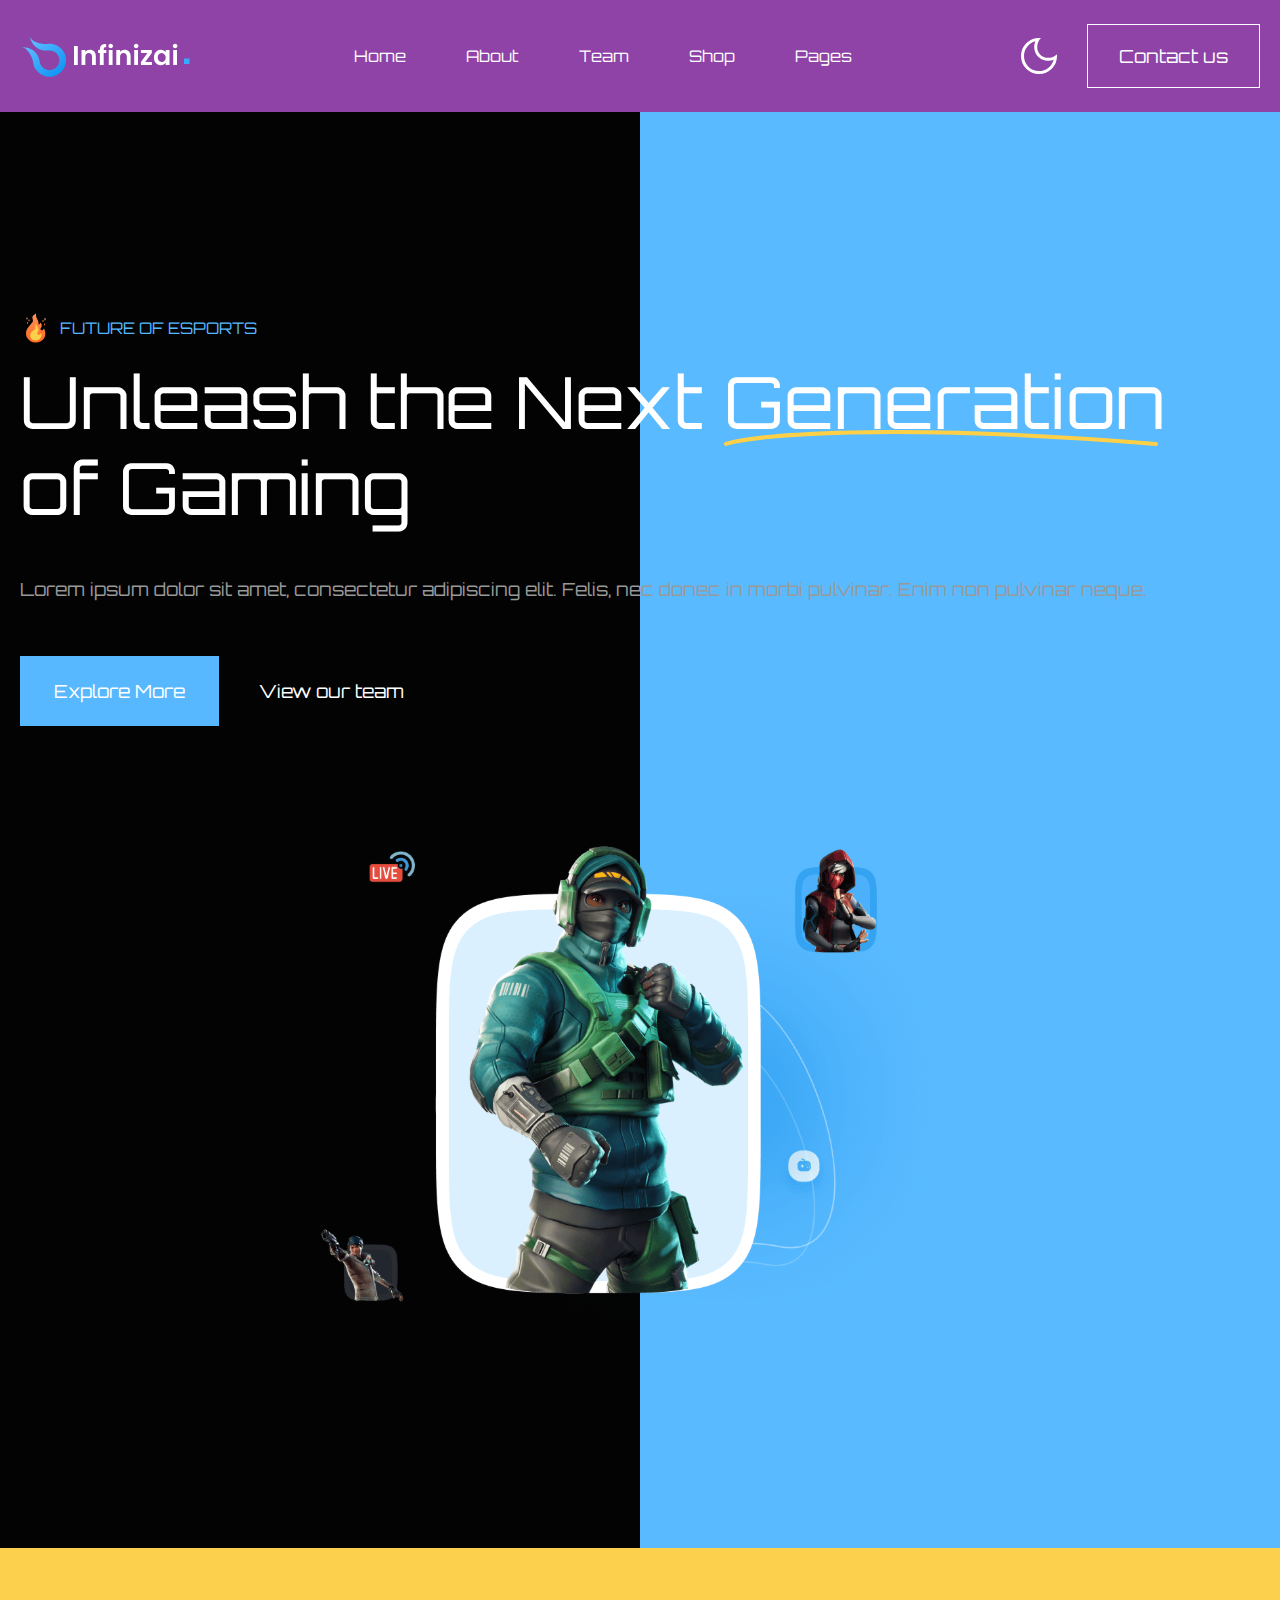
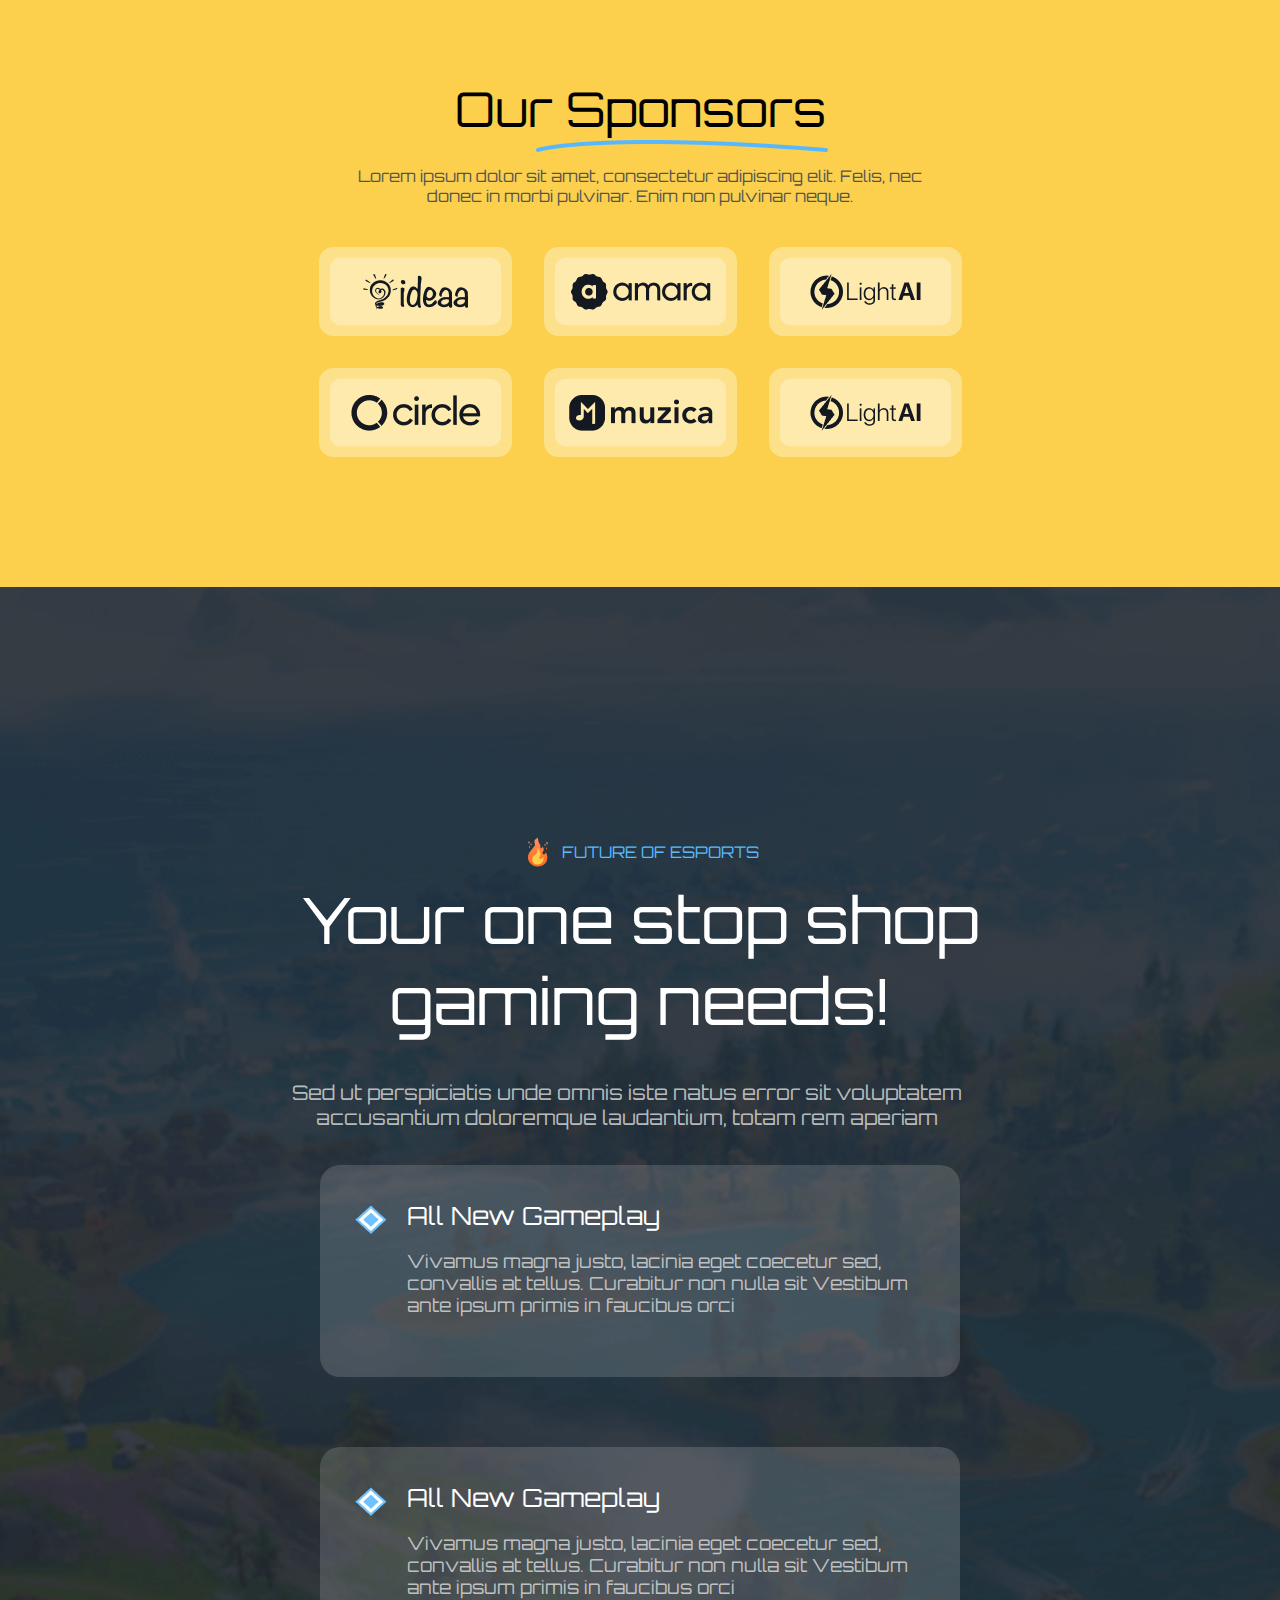
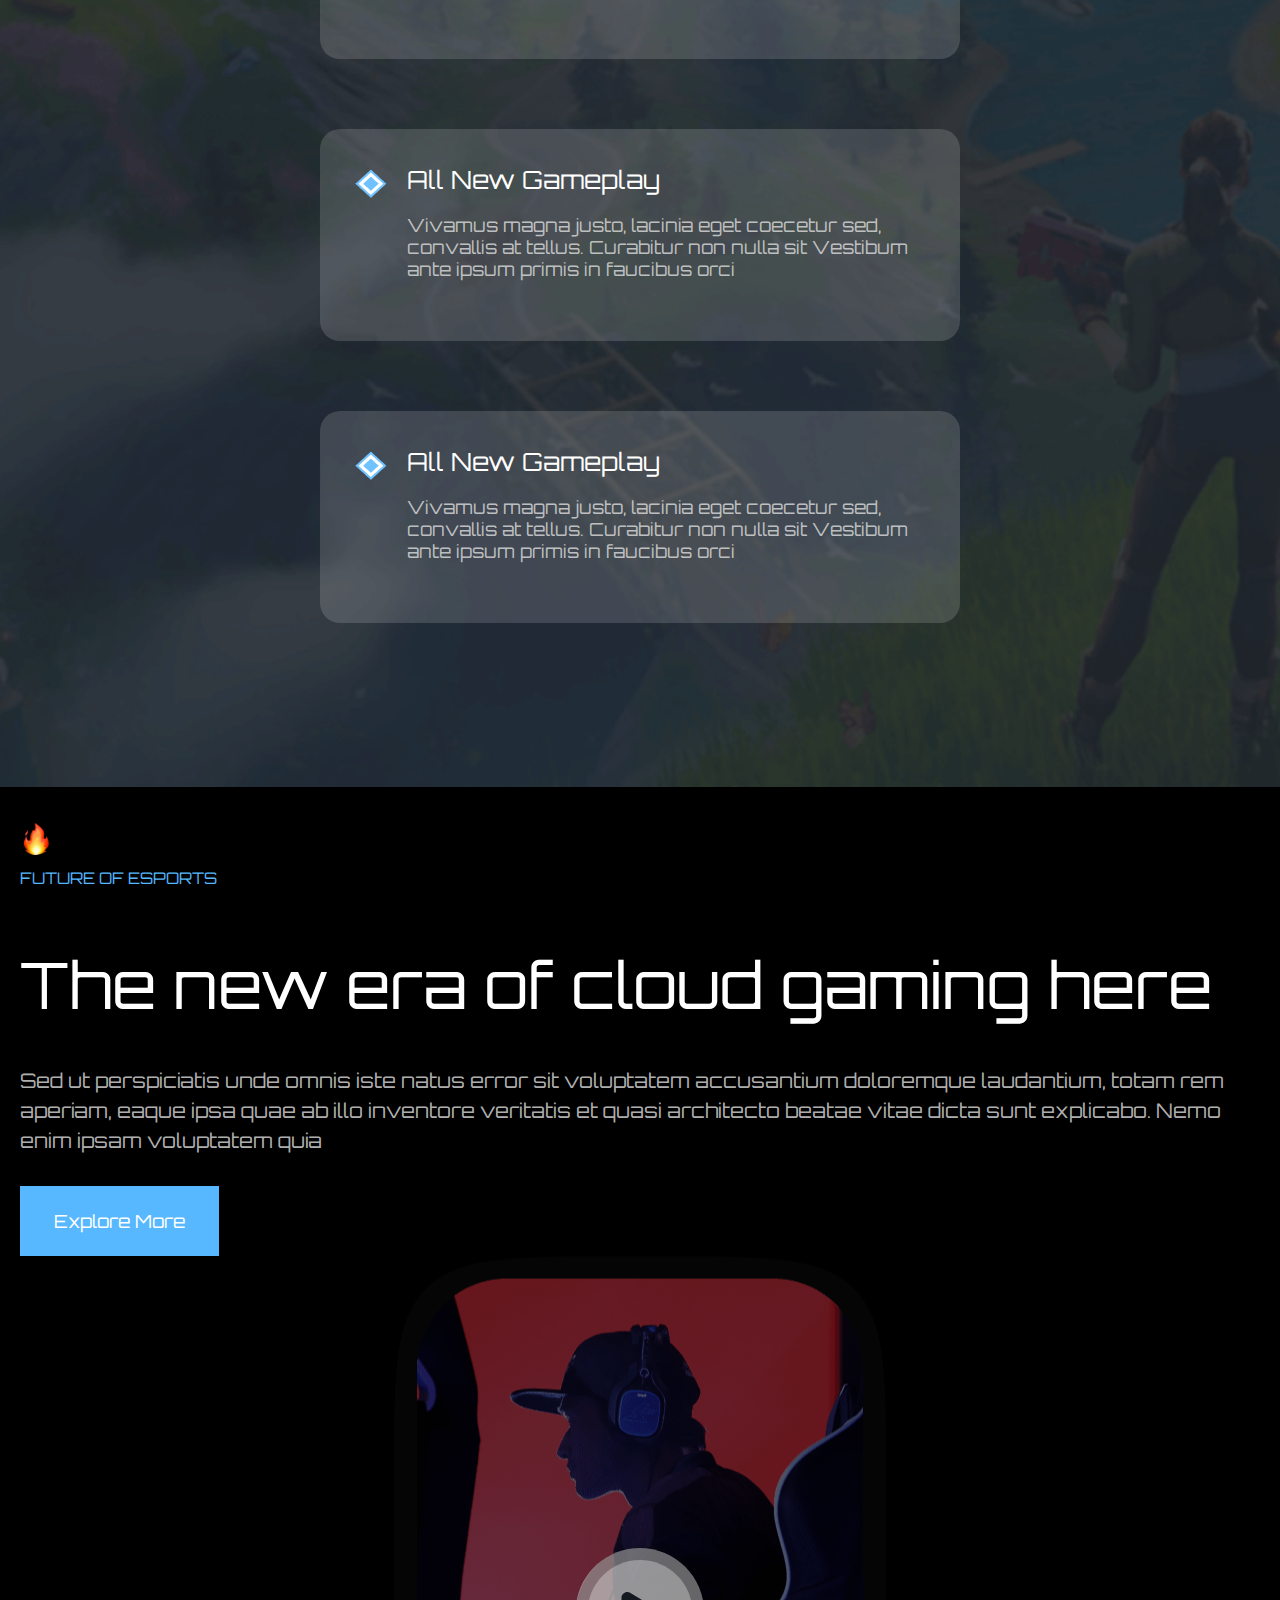
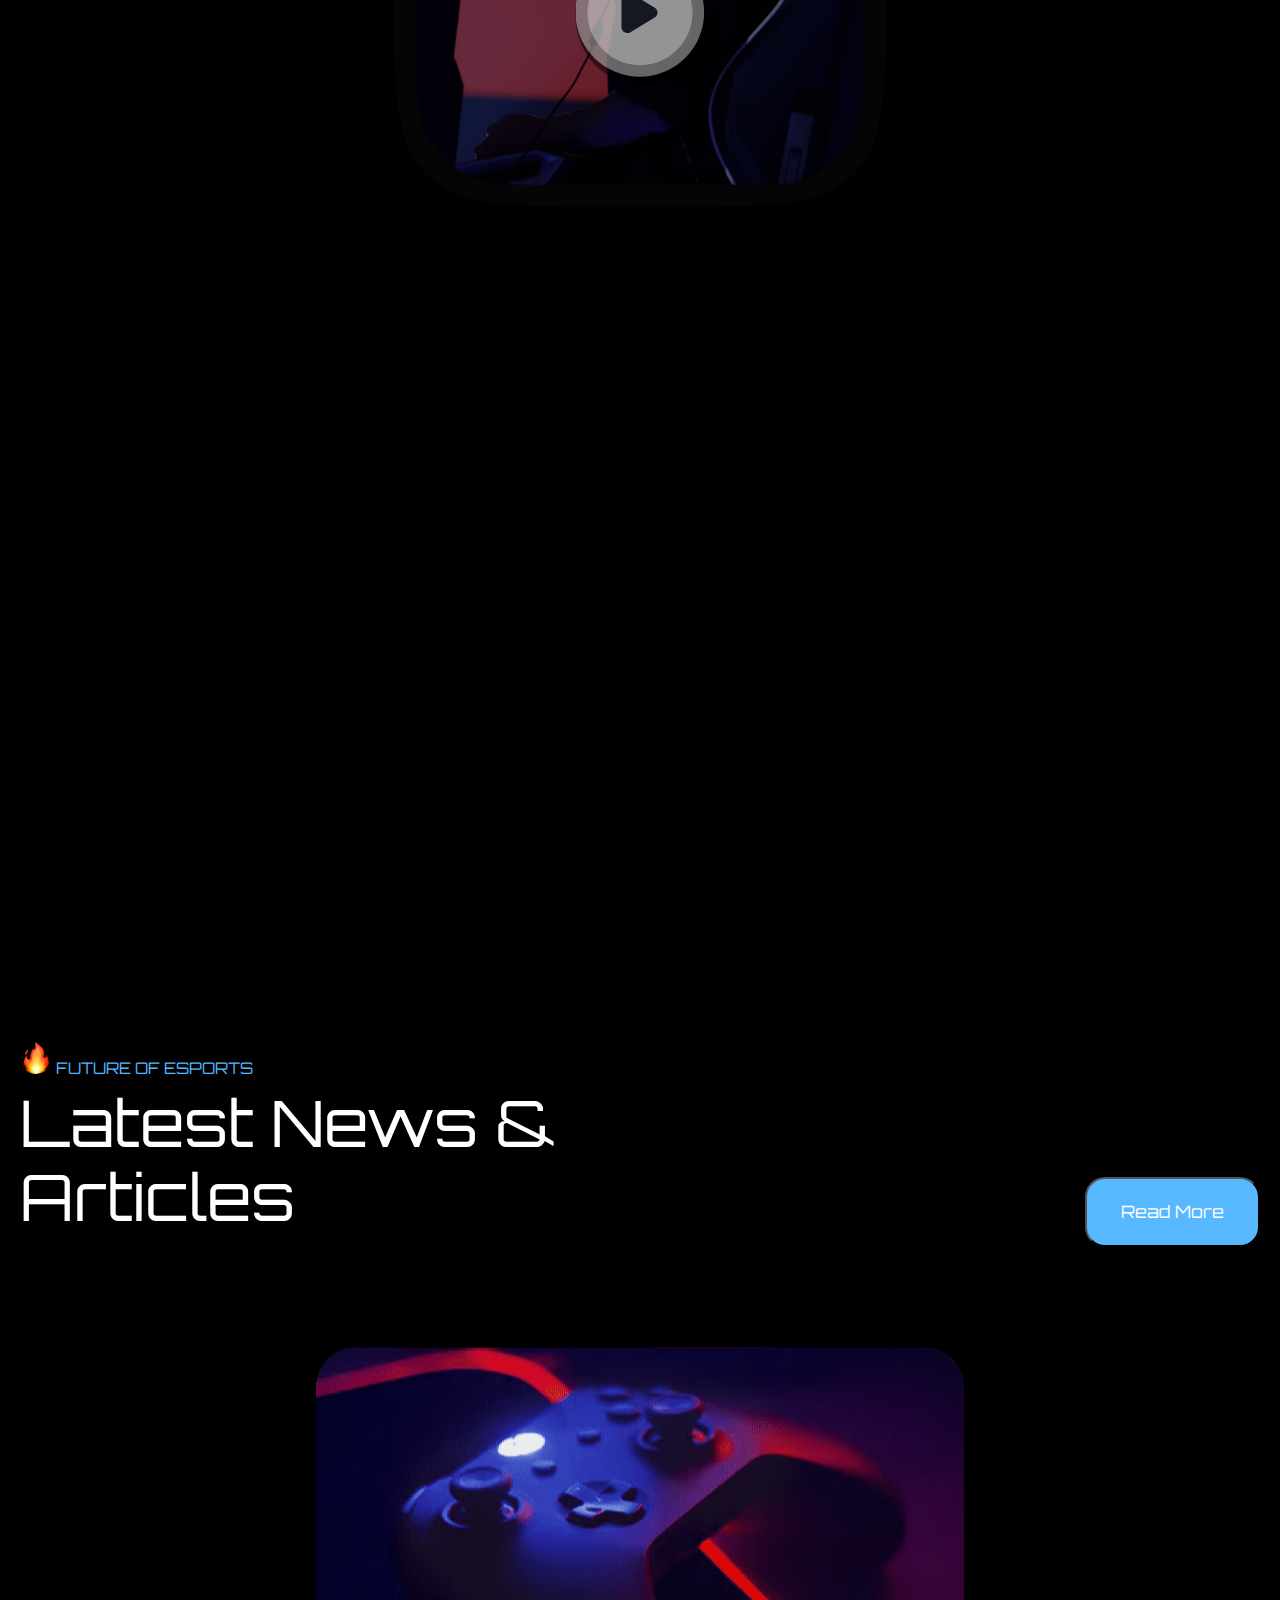
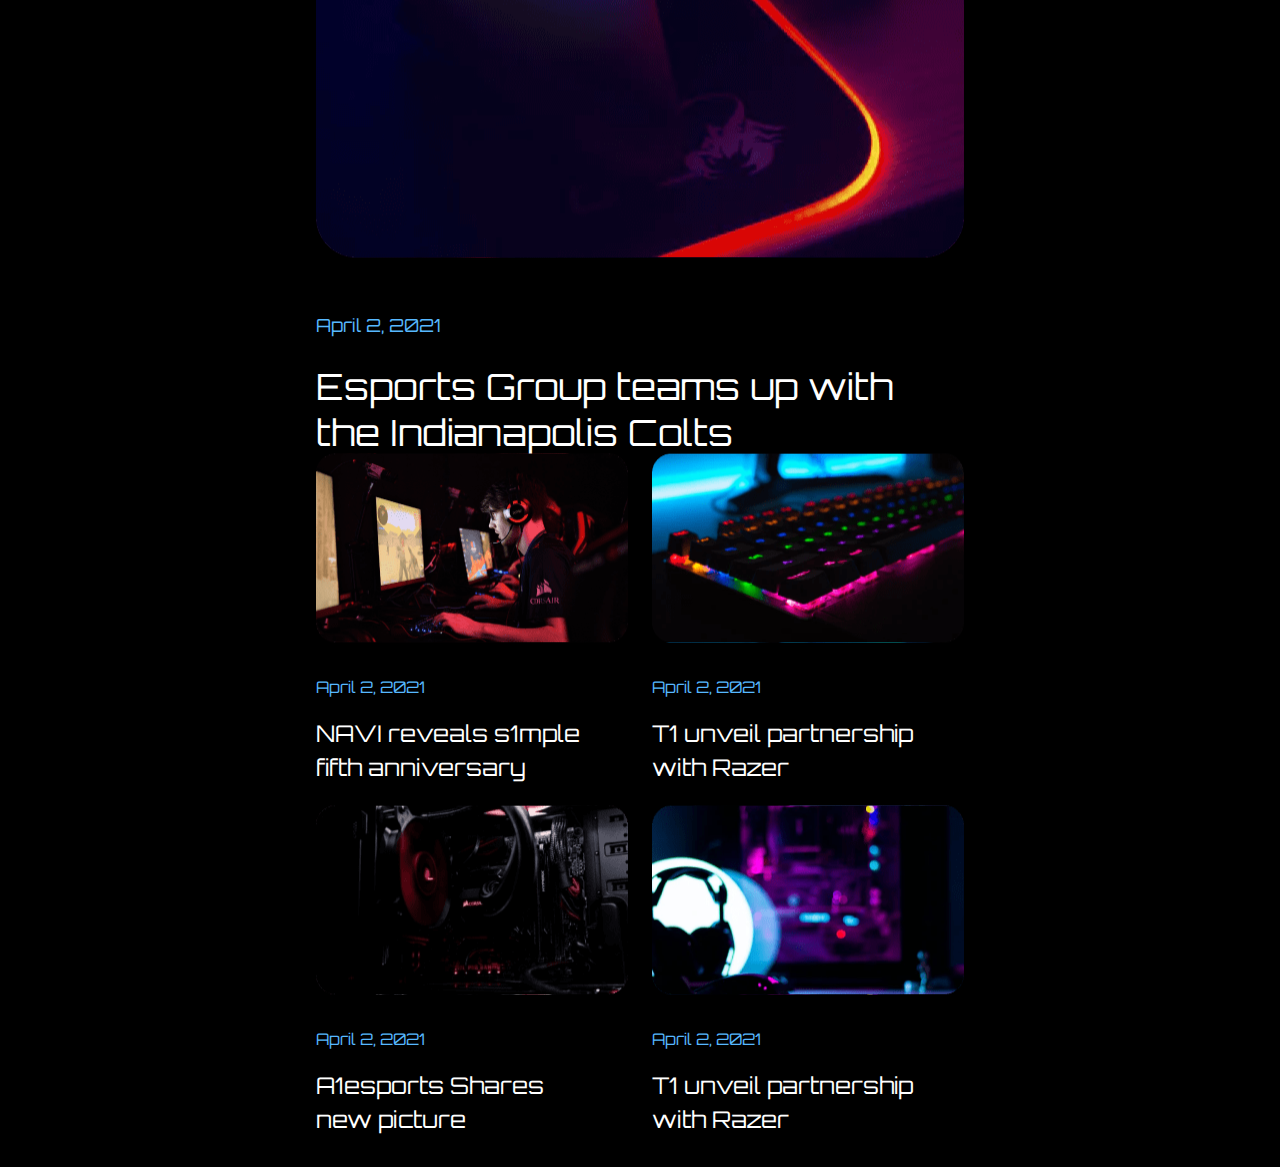
==== commit fc3382cc: "edit index" ====
--- a/index.html
+++ b/index.html
@@ -324,15 +324,15 @@
       </div>
     </div>
 
-    <footer id="pages_pg">
+    <!-- <footer id="pages_pg">
       <div class="container">
       <div class="footer_bg">
         <div class="footer_all_texts">
         <div class="footer_one_text">
           <h2 class="footer_one_text_h2">Join the largest gaming community
-            <!-- <span class="blue_line_bl">
+            <span class="blue_line_bl">
               <img class="blue_line_footer" src="./images/blue_line.png" alt="">
-            </span> -->
+            </span>
           </h2>
         </div>
         <div class="footer_two_text">
@@ -346,7 +346,7 @@
 
     </div>
     </div>
-    </footer>
+    </footer> -->
     <script src="./js/main.js"></script>
   </body>
 </html>
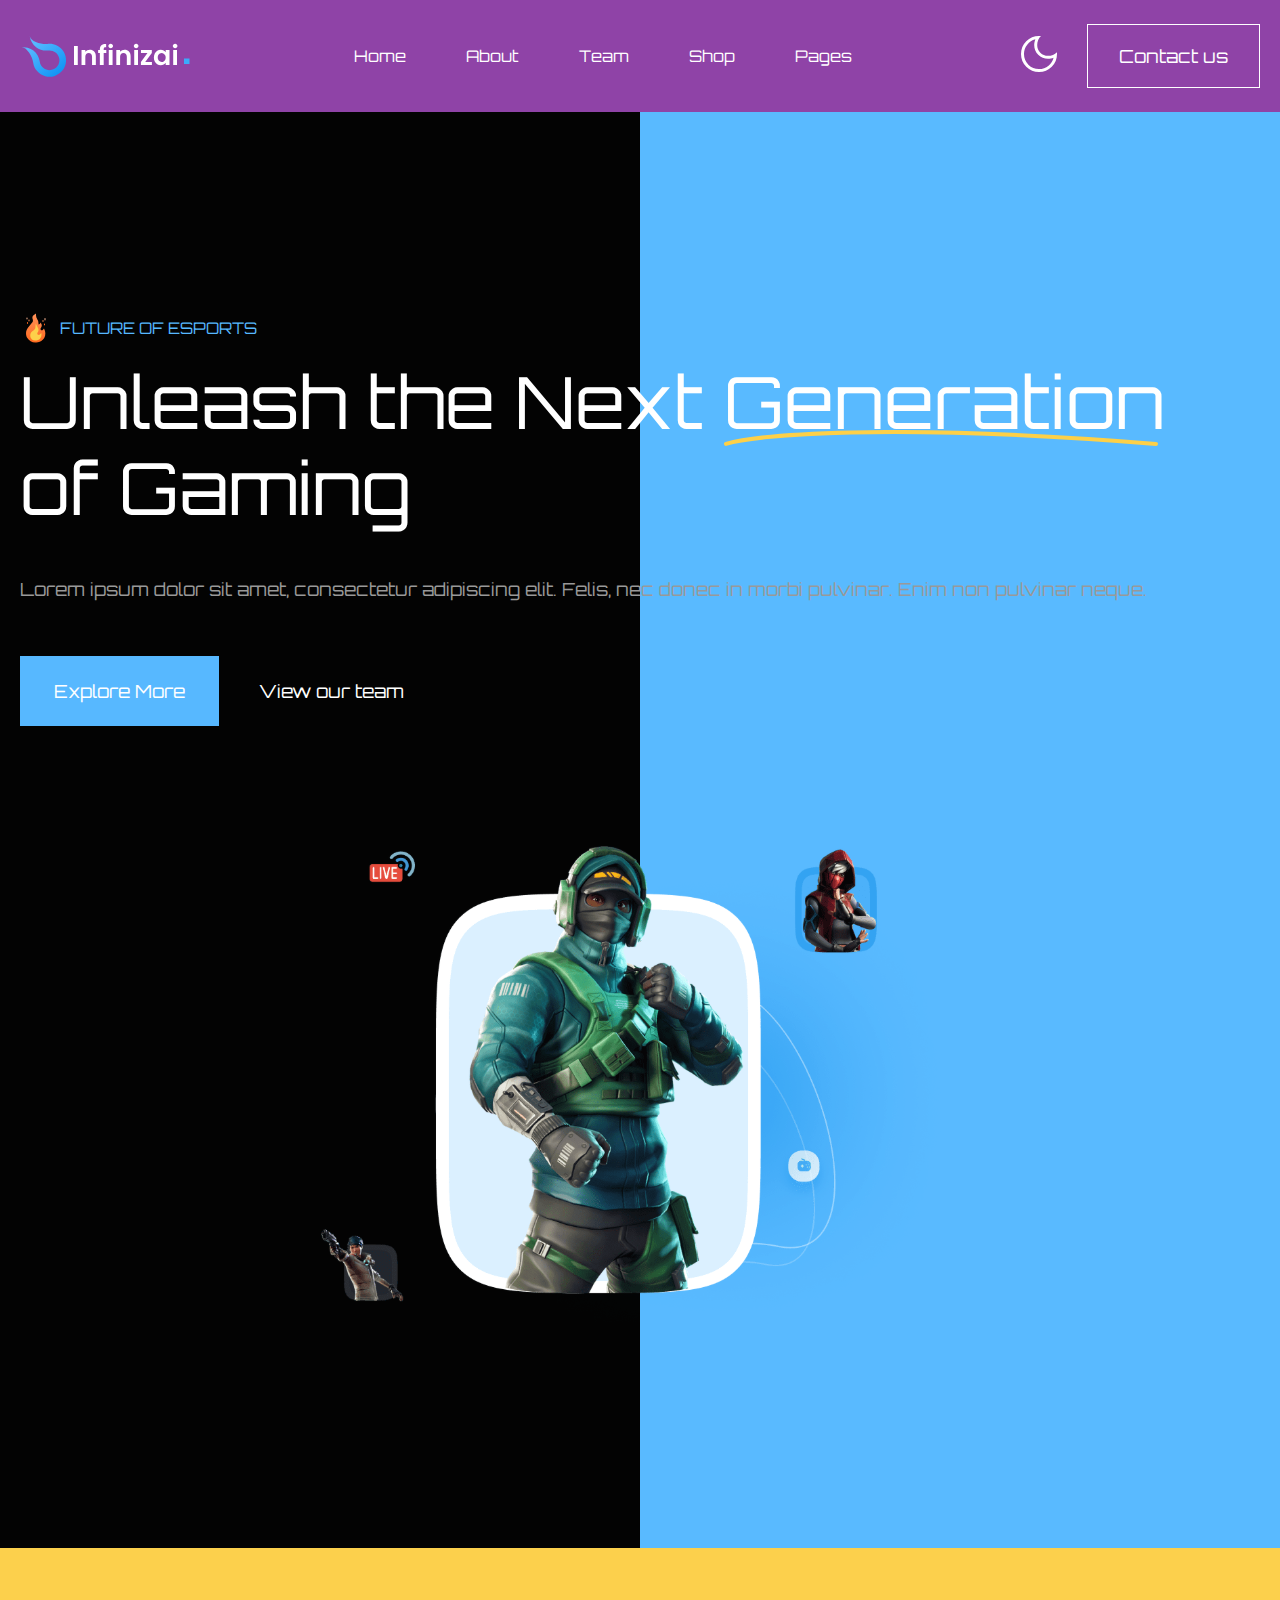
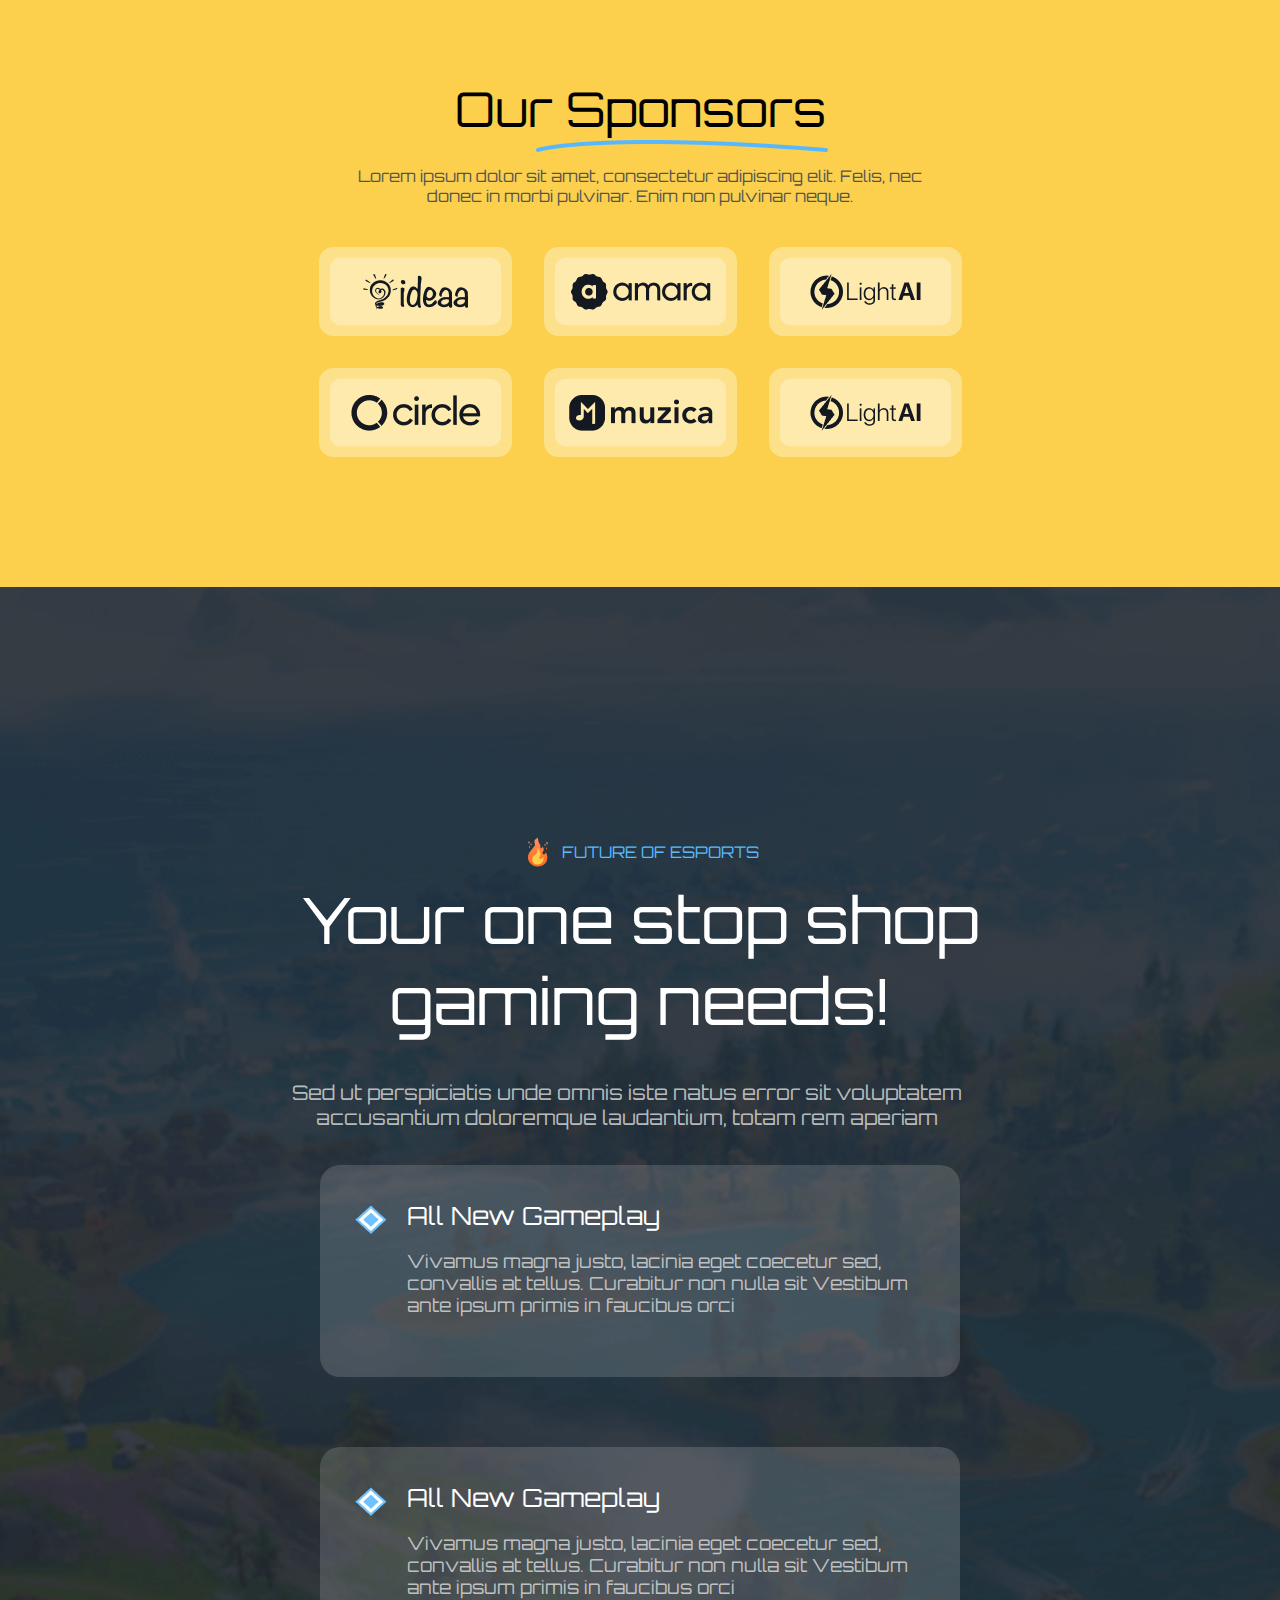
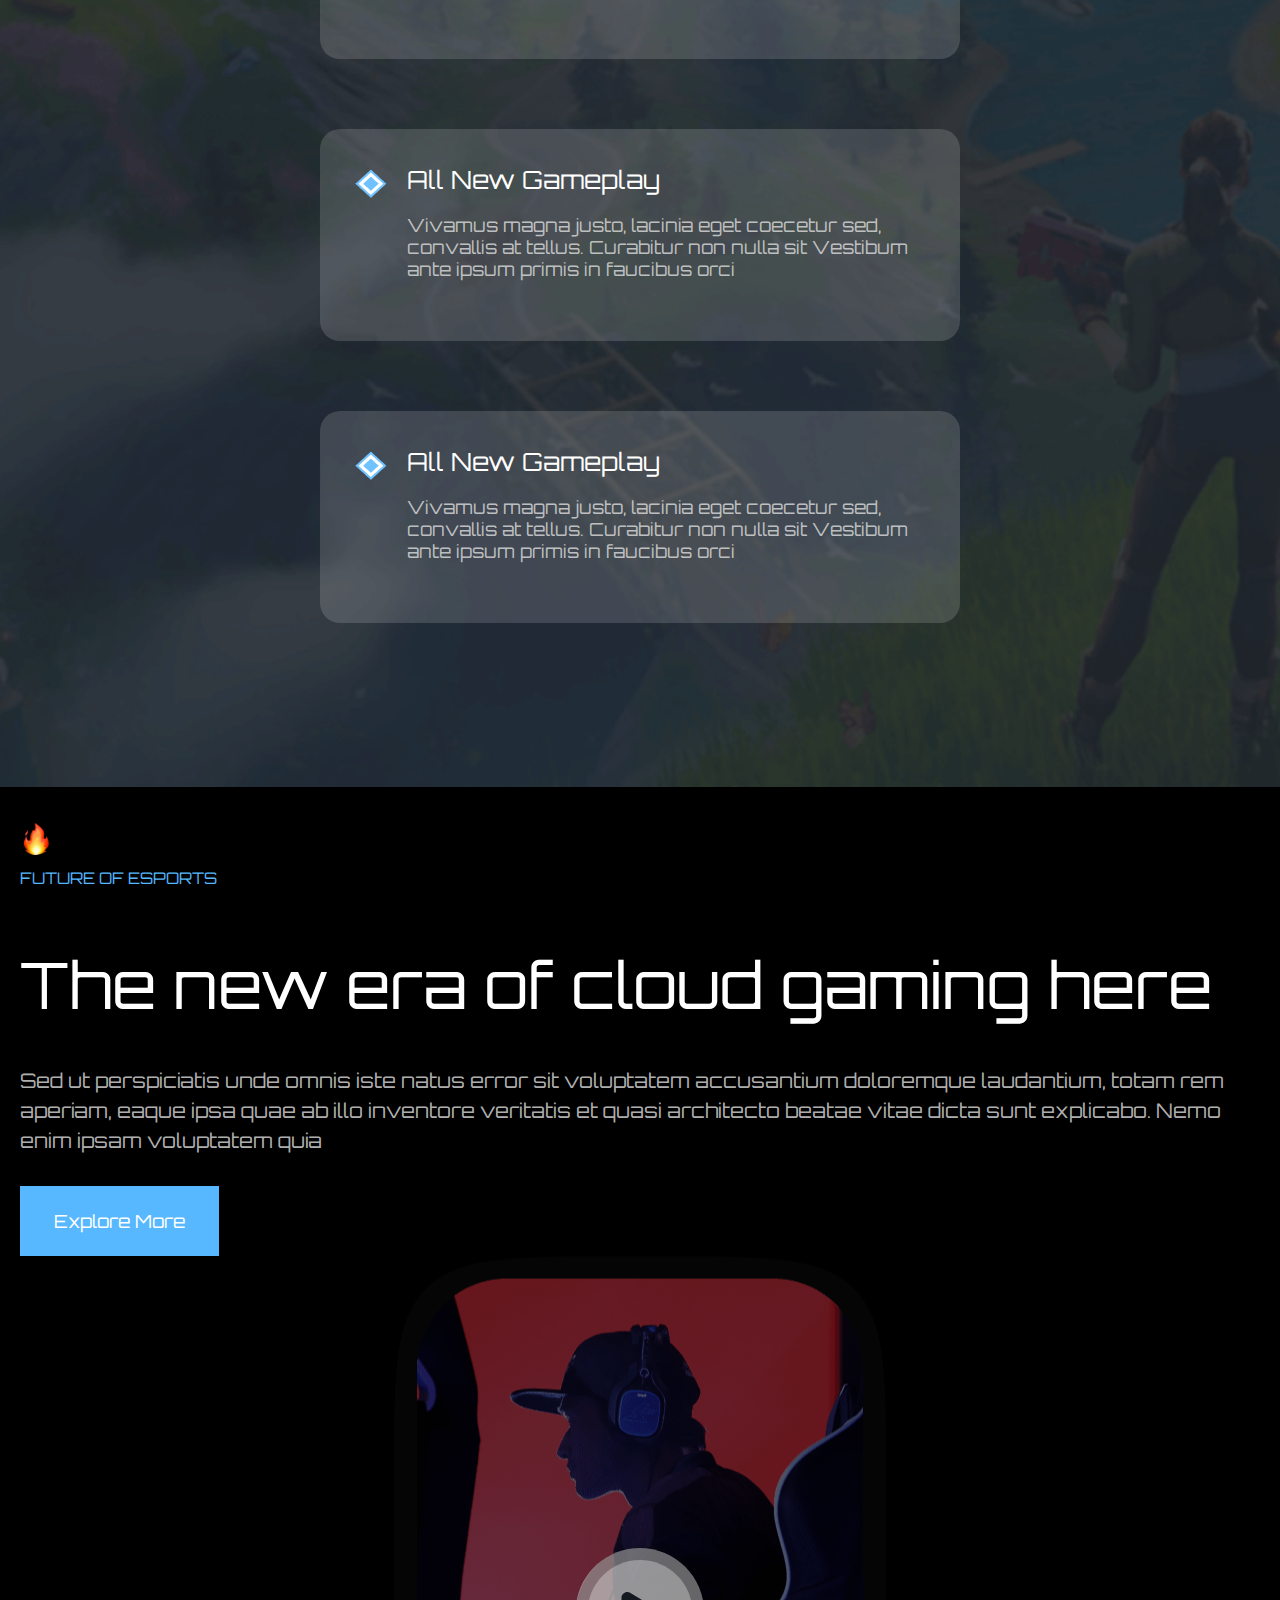
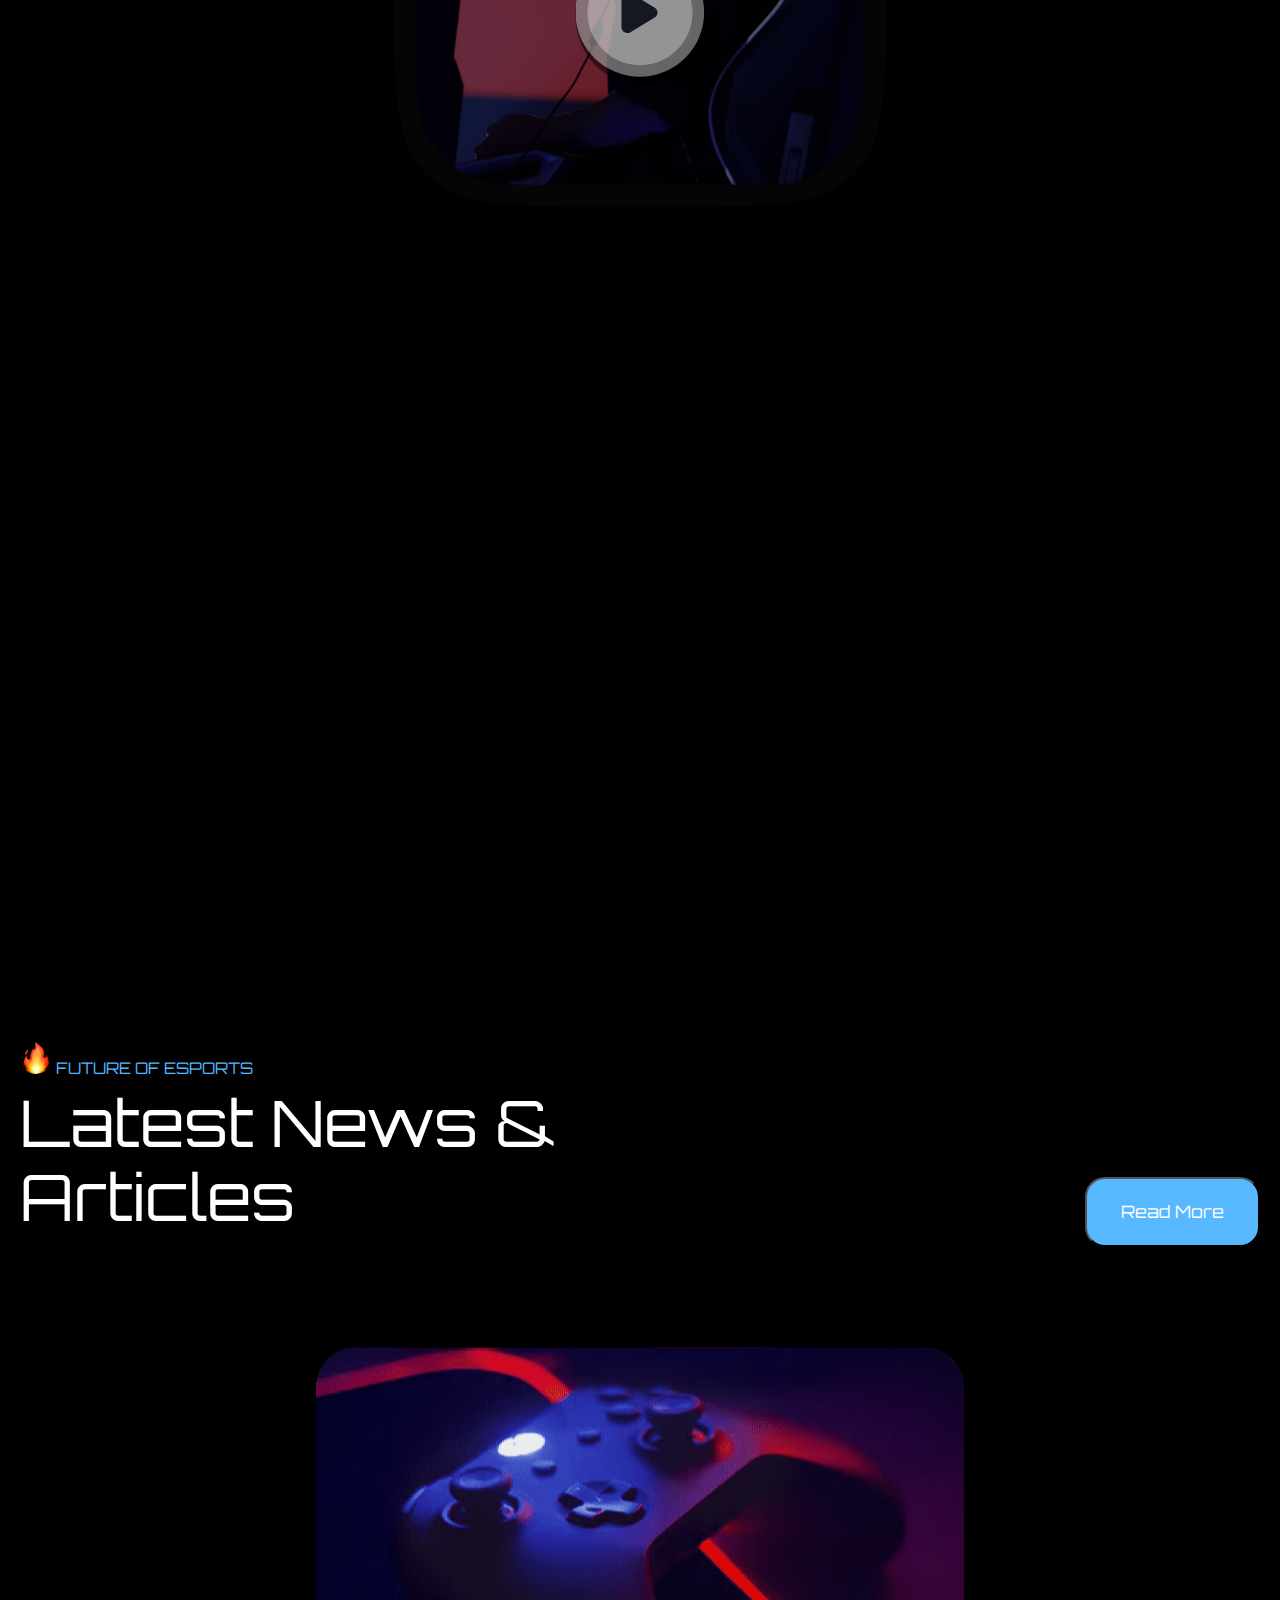
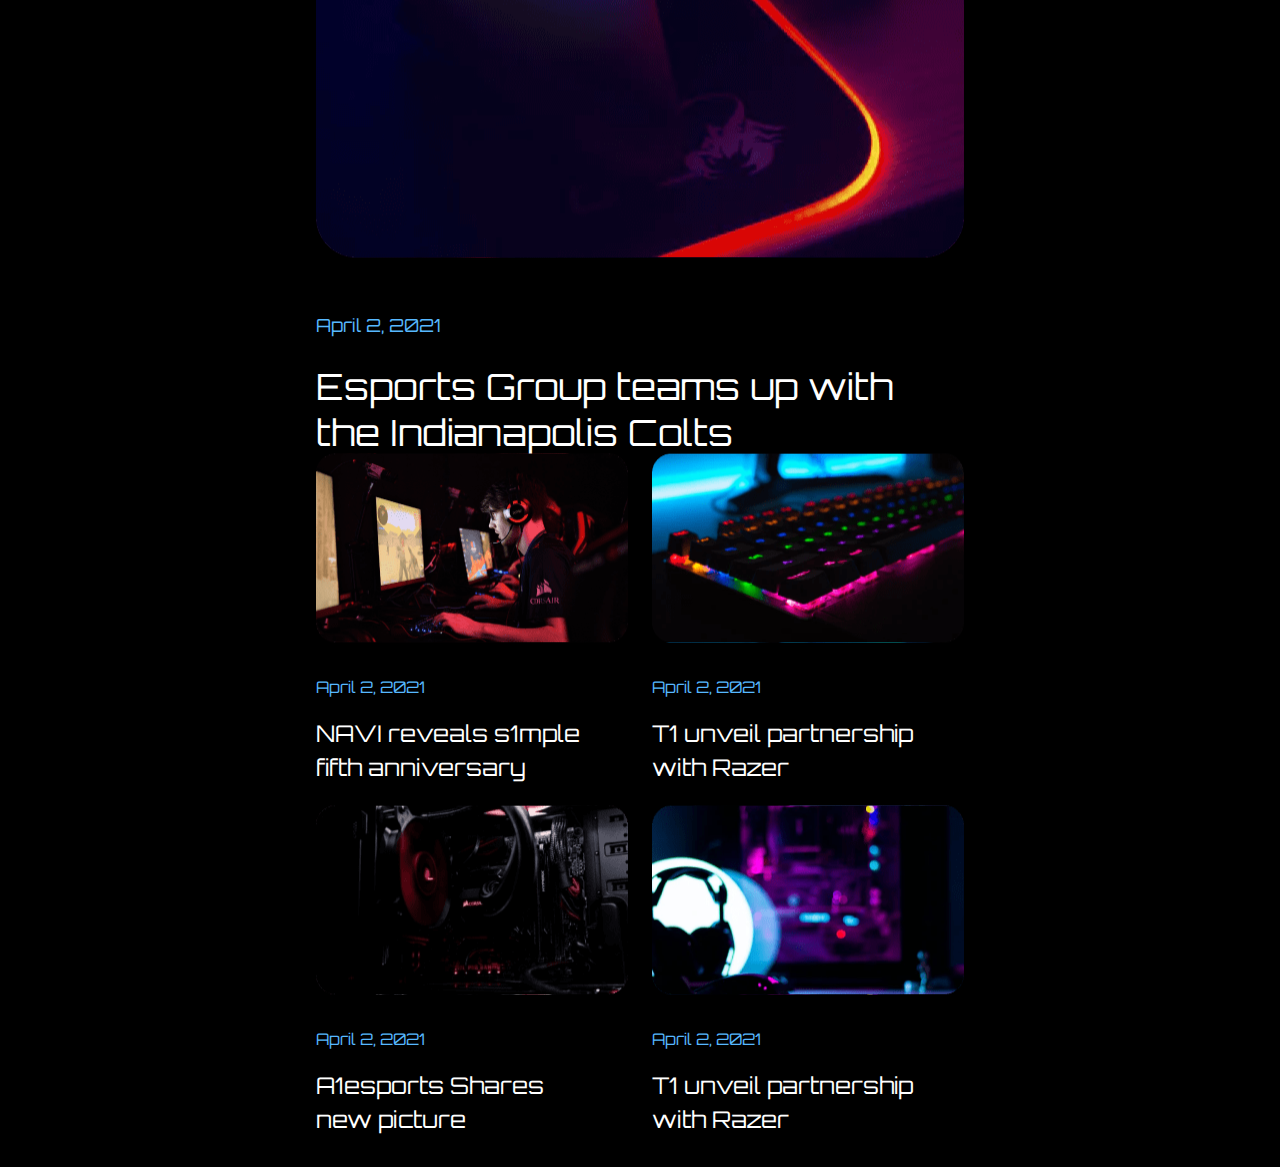
==== commit 46725751: "edit index" ====
--- a/index.html
+++ b/index.html
@@ -42,7 +42,13 @@
             </li>
           </ul>
           <div class="nav-btn" id="nav-btnId">
-            <img class="moon_logo" src="./images/header/moon.svg" alt="" />
+            <div id="mode-btn">
+              <img
+                class="mode-btn__img"
+                src="./images/header/moon.svg"
+                alt=""
+              />
+            </div>
             <a href="#" class="nav-btn__link">Contact us</a>
           </div>
         </nav>
--- a/css/style.css
+++ b/css/style.css
@@ -3,3 +3,4 @@
 @import url("./header.css");
 @import url("./game.css");
 @import url("./sections.css");
+@import url("./darkMode.css");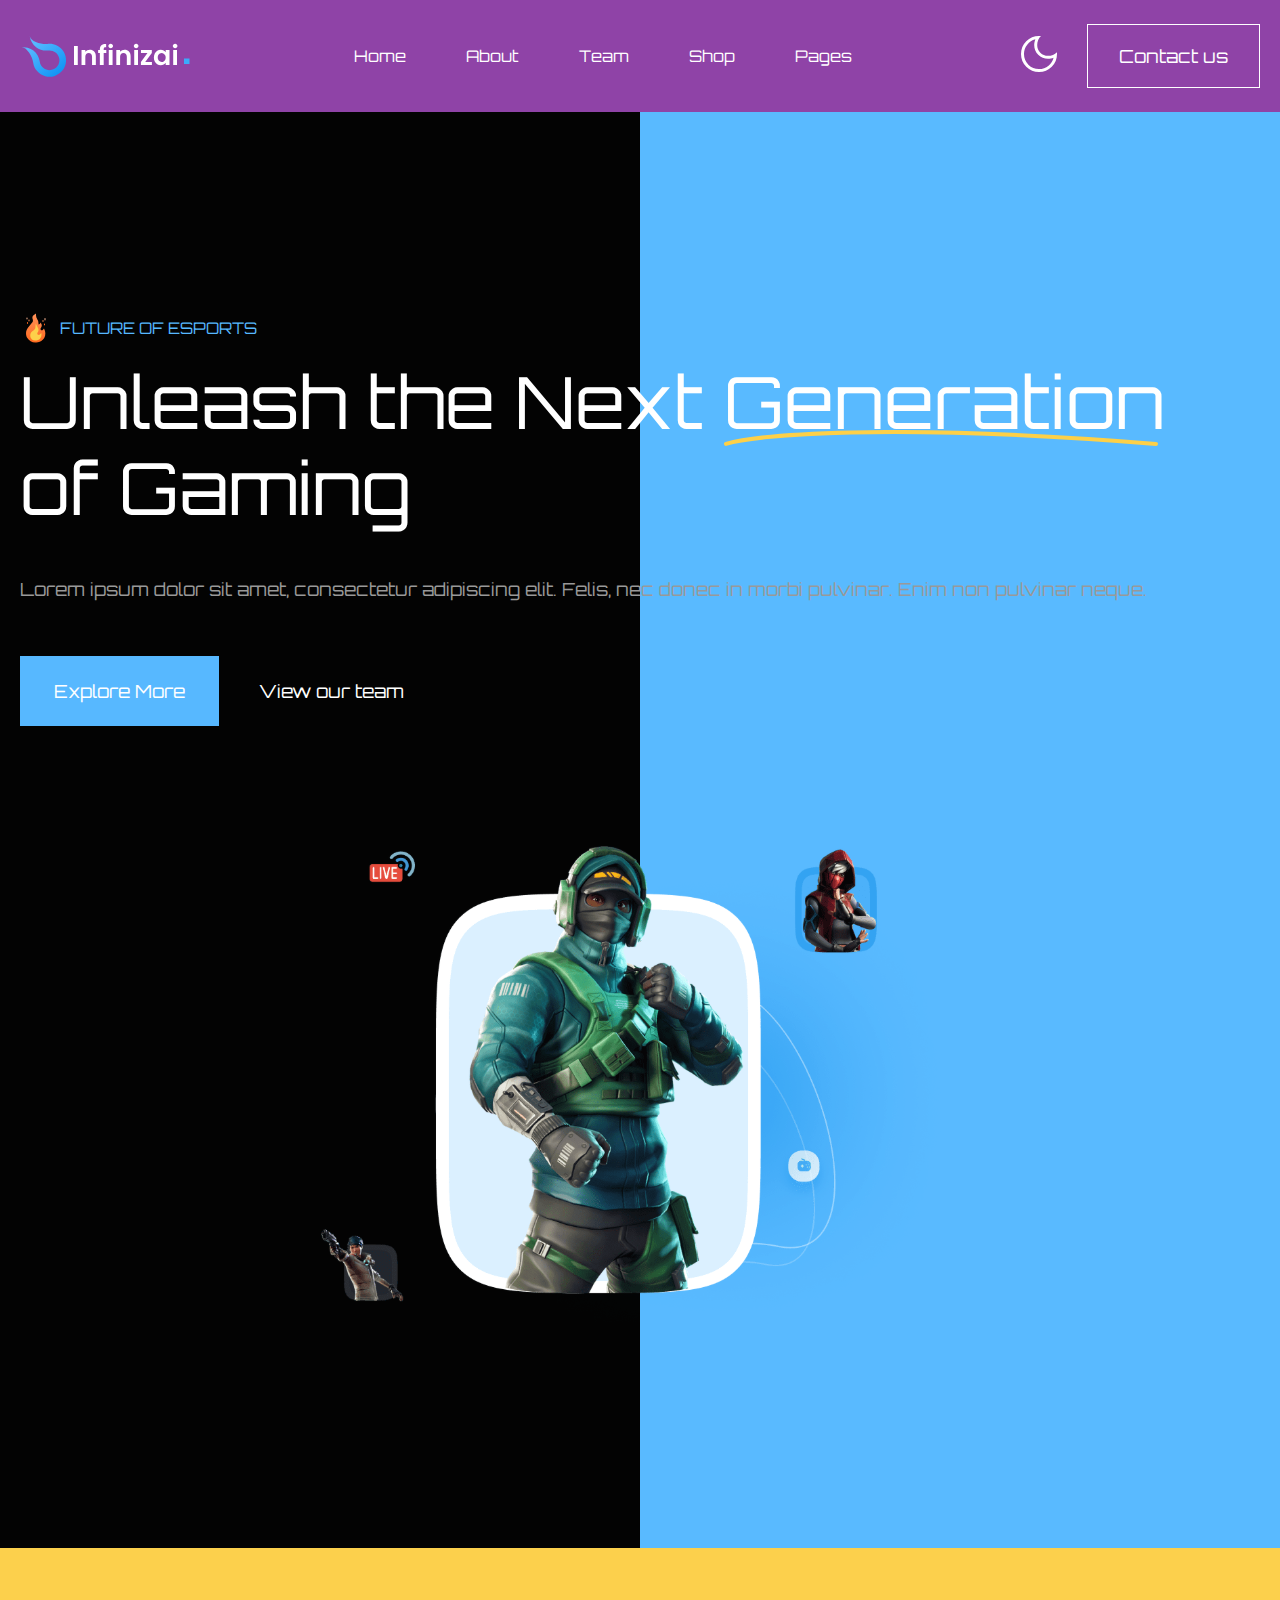
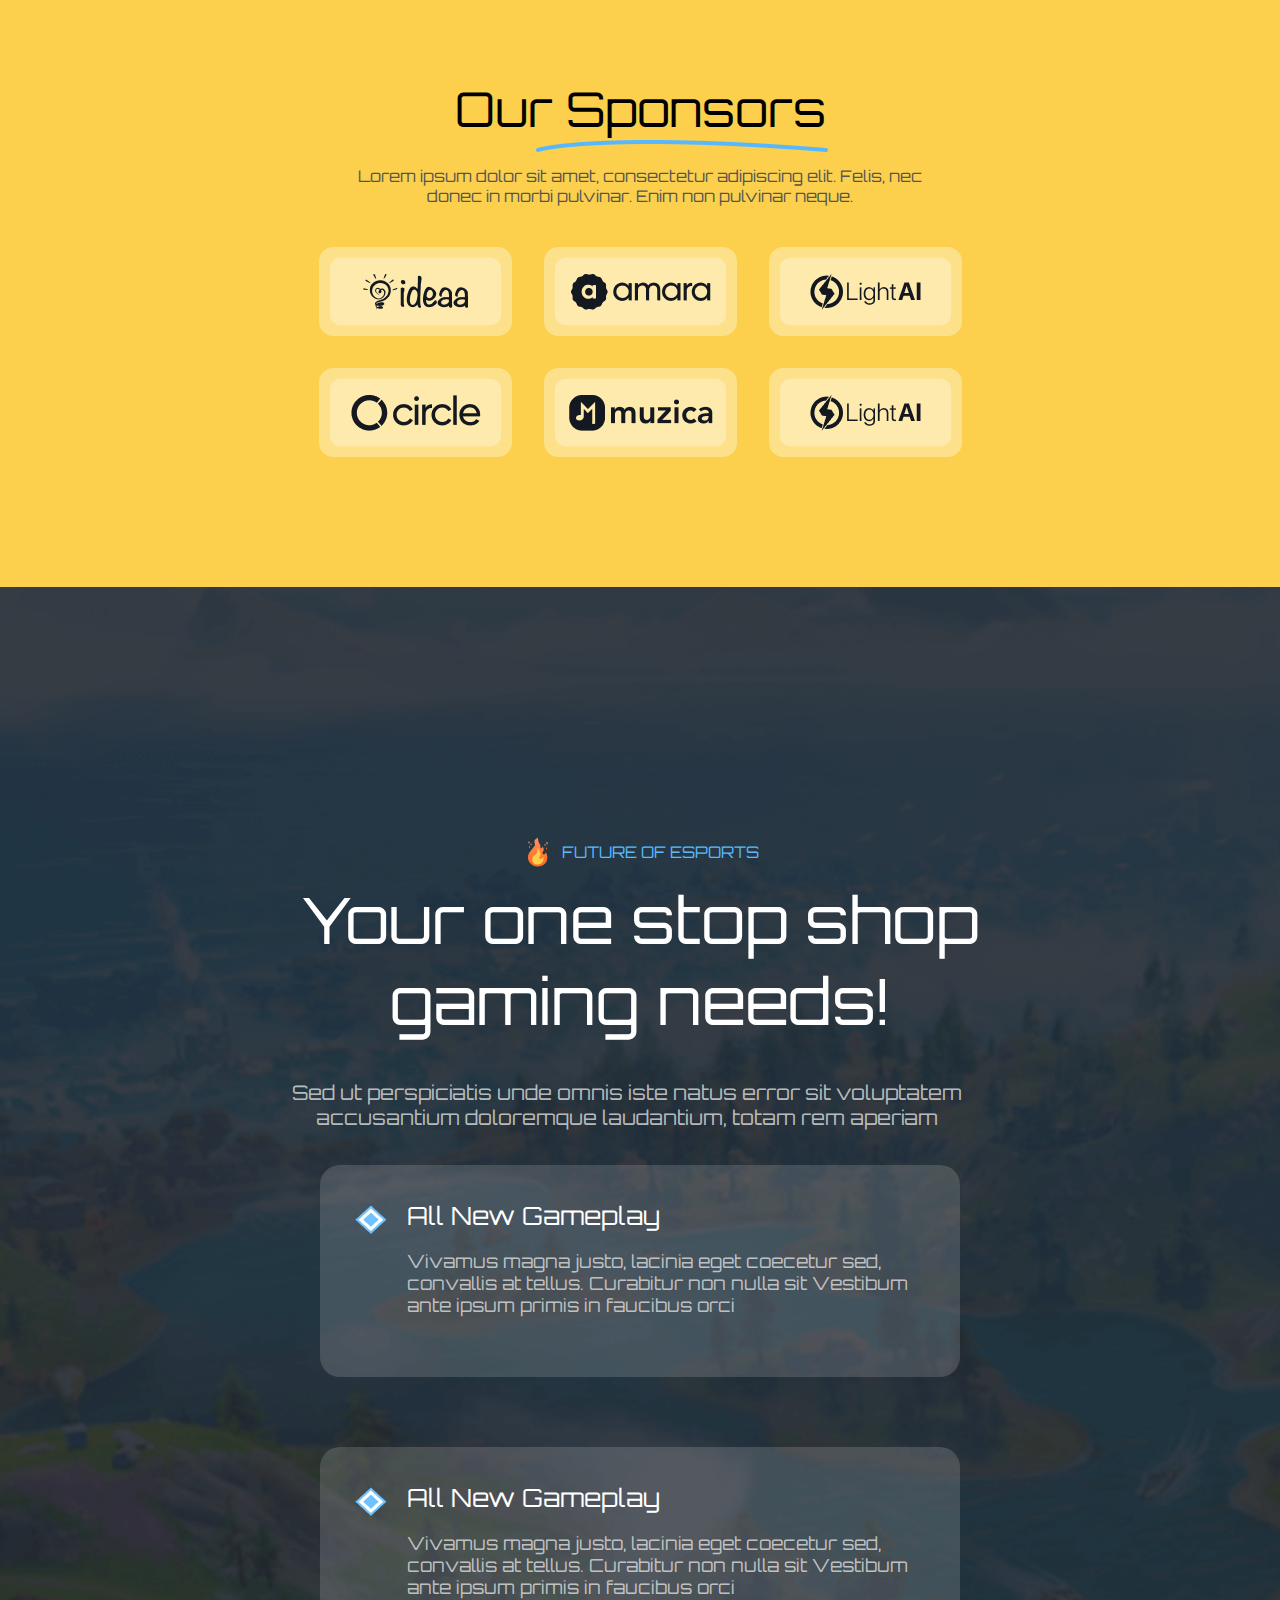
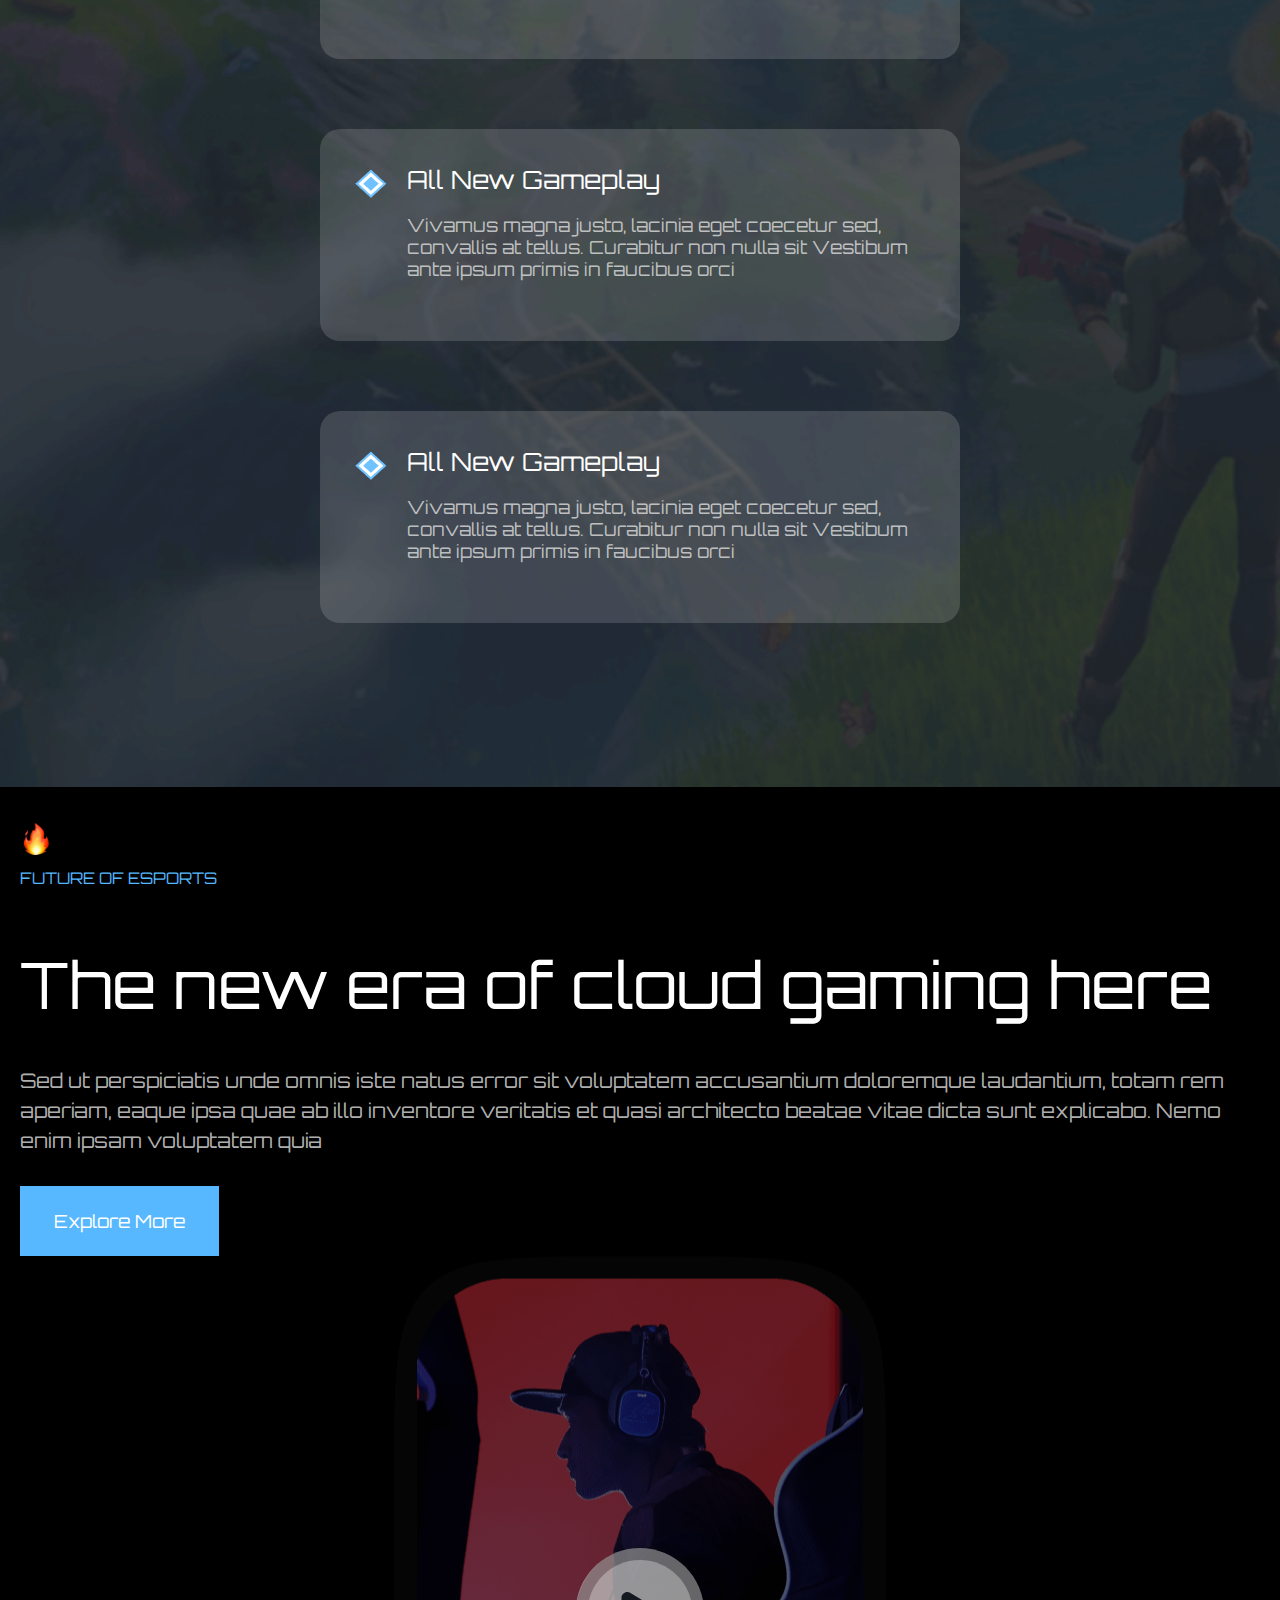
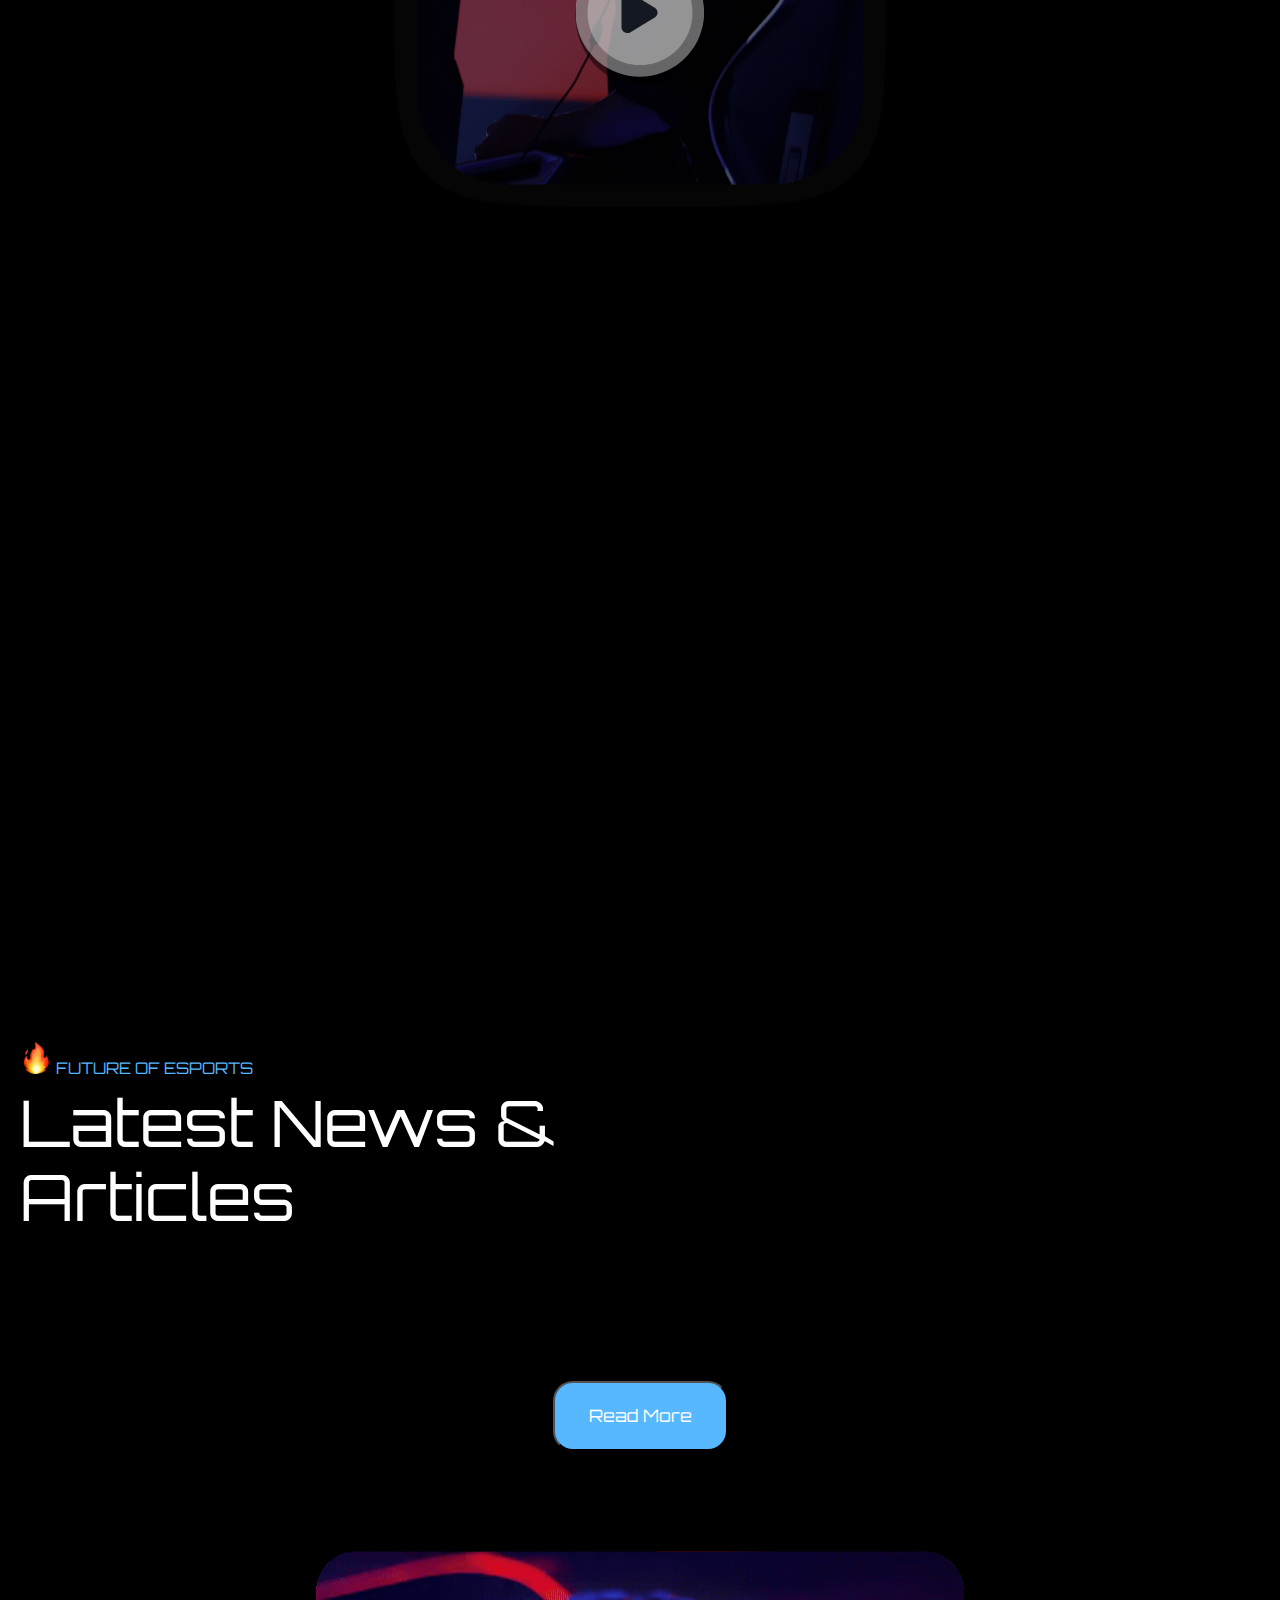
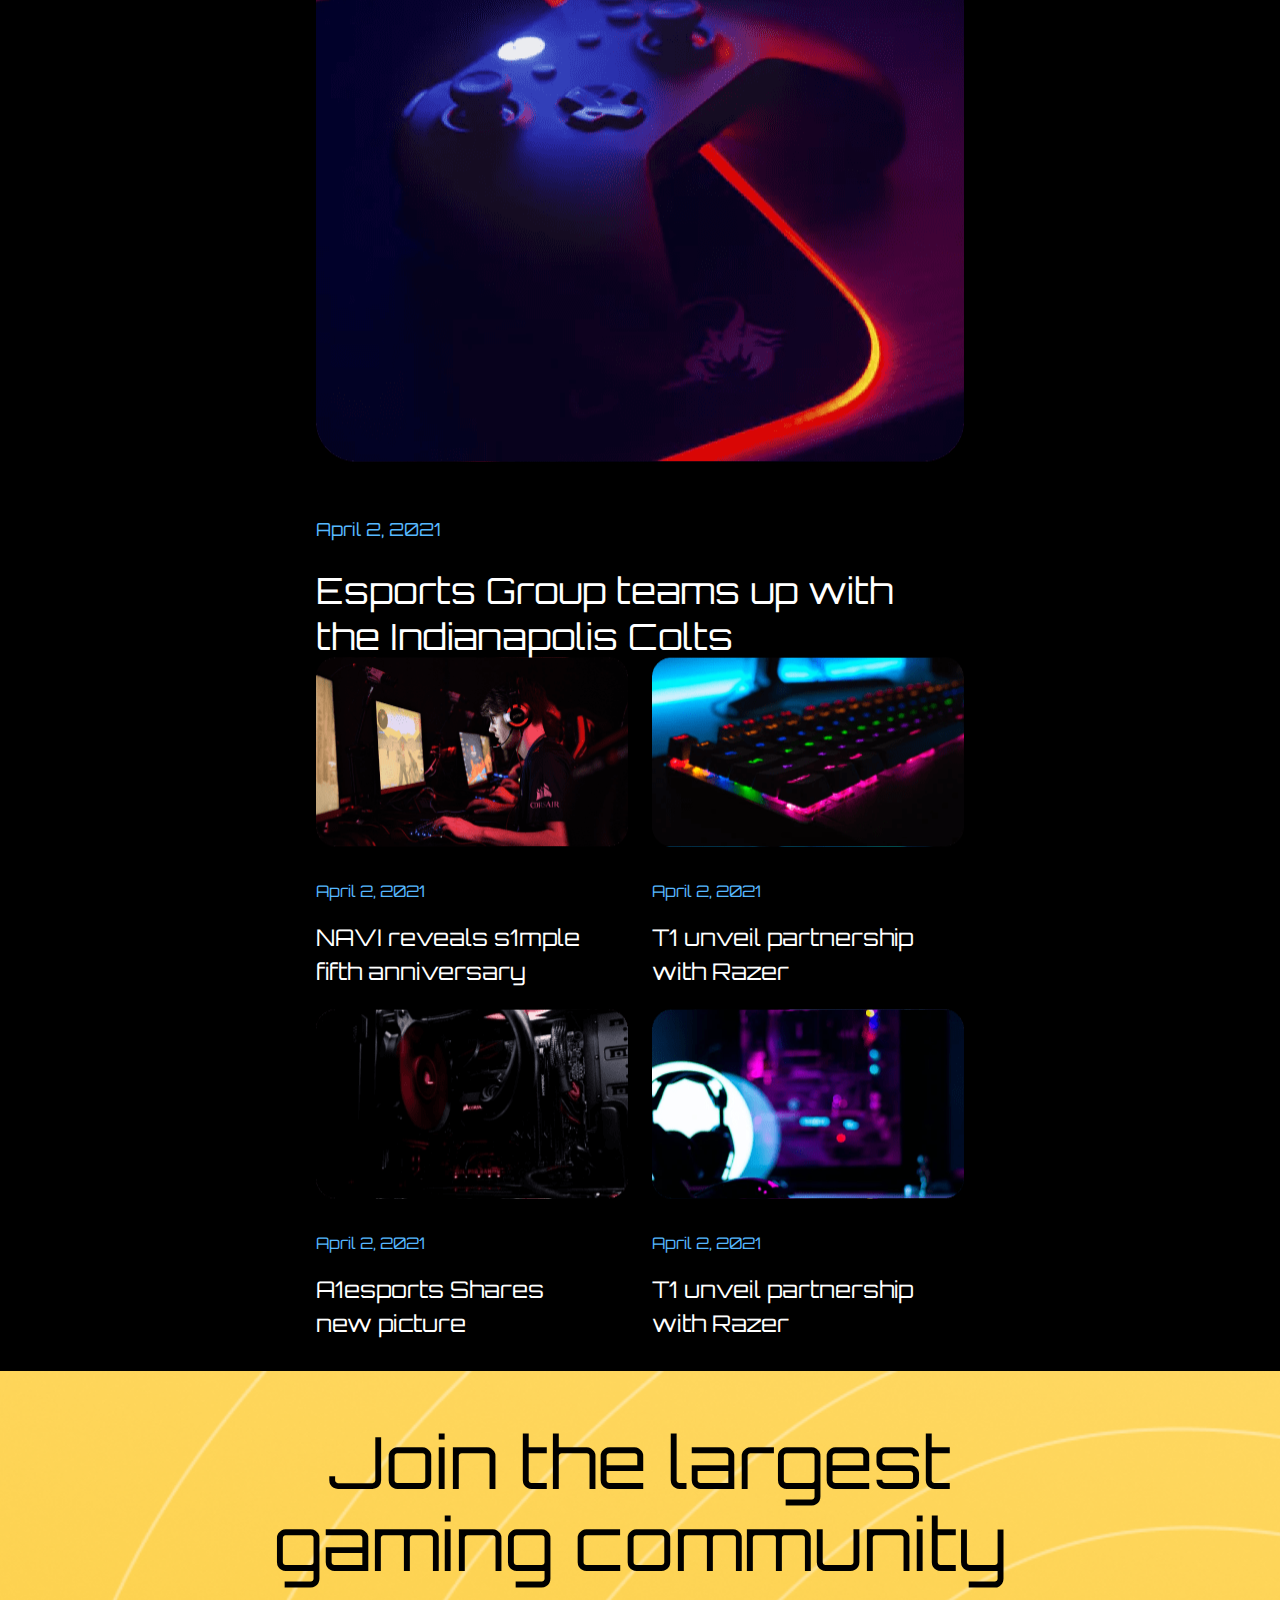
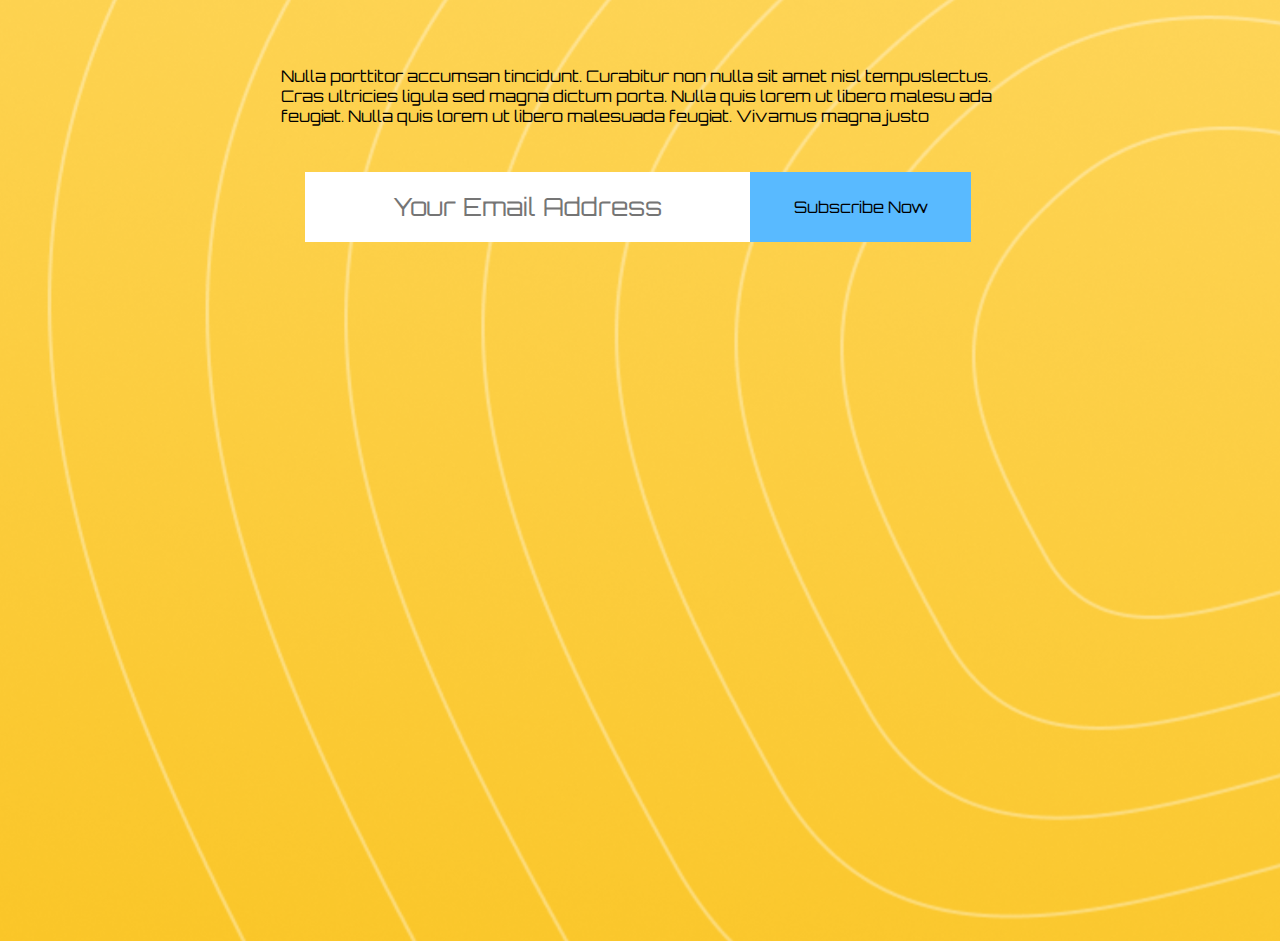
==== commit e00c5879: "edit index" ====
--- a/index.html
+++ b/index.html
@@ -3,7 +3,7 @@
   <head>
     <meta charset="UTF-8" />
     <meta name="viewport" content="width=device-width, initial-scale=1.0" />
-    <title>Projects</title>
+    <title>my-work-14</title>
     <link rel="stylesheet" href="./css/style.css" />
     <link
       rel="stylesheet"
@@ -330,6 +330,22 @@
       </div>
     </div>
 
+    <div class="Finish">
+      <div class="the_end">
+        <div class="text_the_end">Join the largest gaming community</div>
+        <div class="little_text">
+          Nulla porttitor accumsan tincidunt. Curabitur non nulla sit amet nisl
+          tempuslectus. Cras ultricies ligula sed magna dictum porta. Nulla quis
+          lorem ut libero malesu ada feugiat. Nulla quis lorem ut libero
+          malesuada feugiat. Vivamus magna justo
+        </div>
+        <div class="finish_btn">
+          <div id="your_email"><input id="your_email" type="email" placeholder="Your Email Address"></div>
+          <div class="subscrib_now">Subscribe Now</div>
+        </div>
+      </div>
+    </div>
+
     <!-- <footer id="pages_pg">
       <div class="container">
       <div class="footer_bg">
